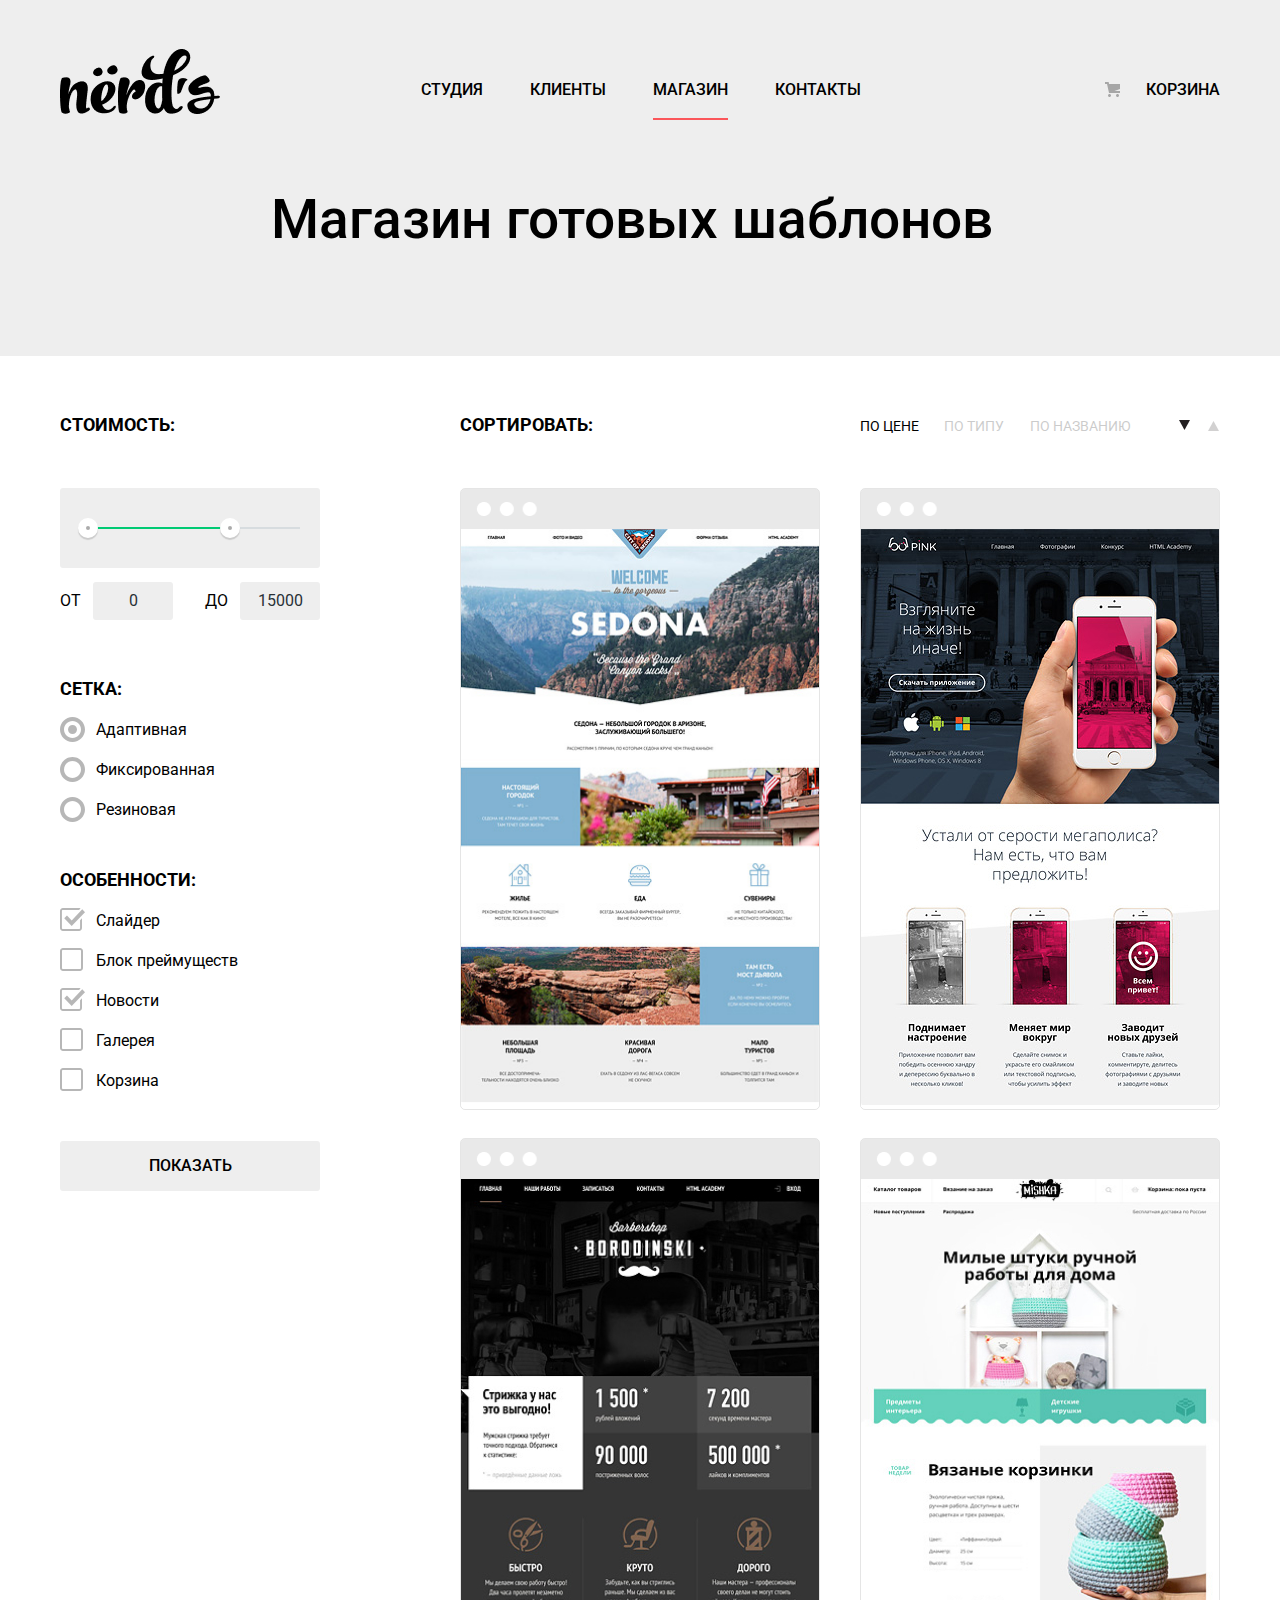
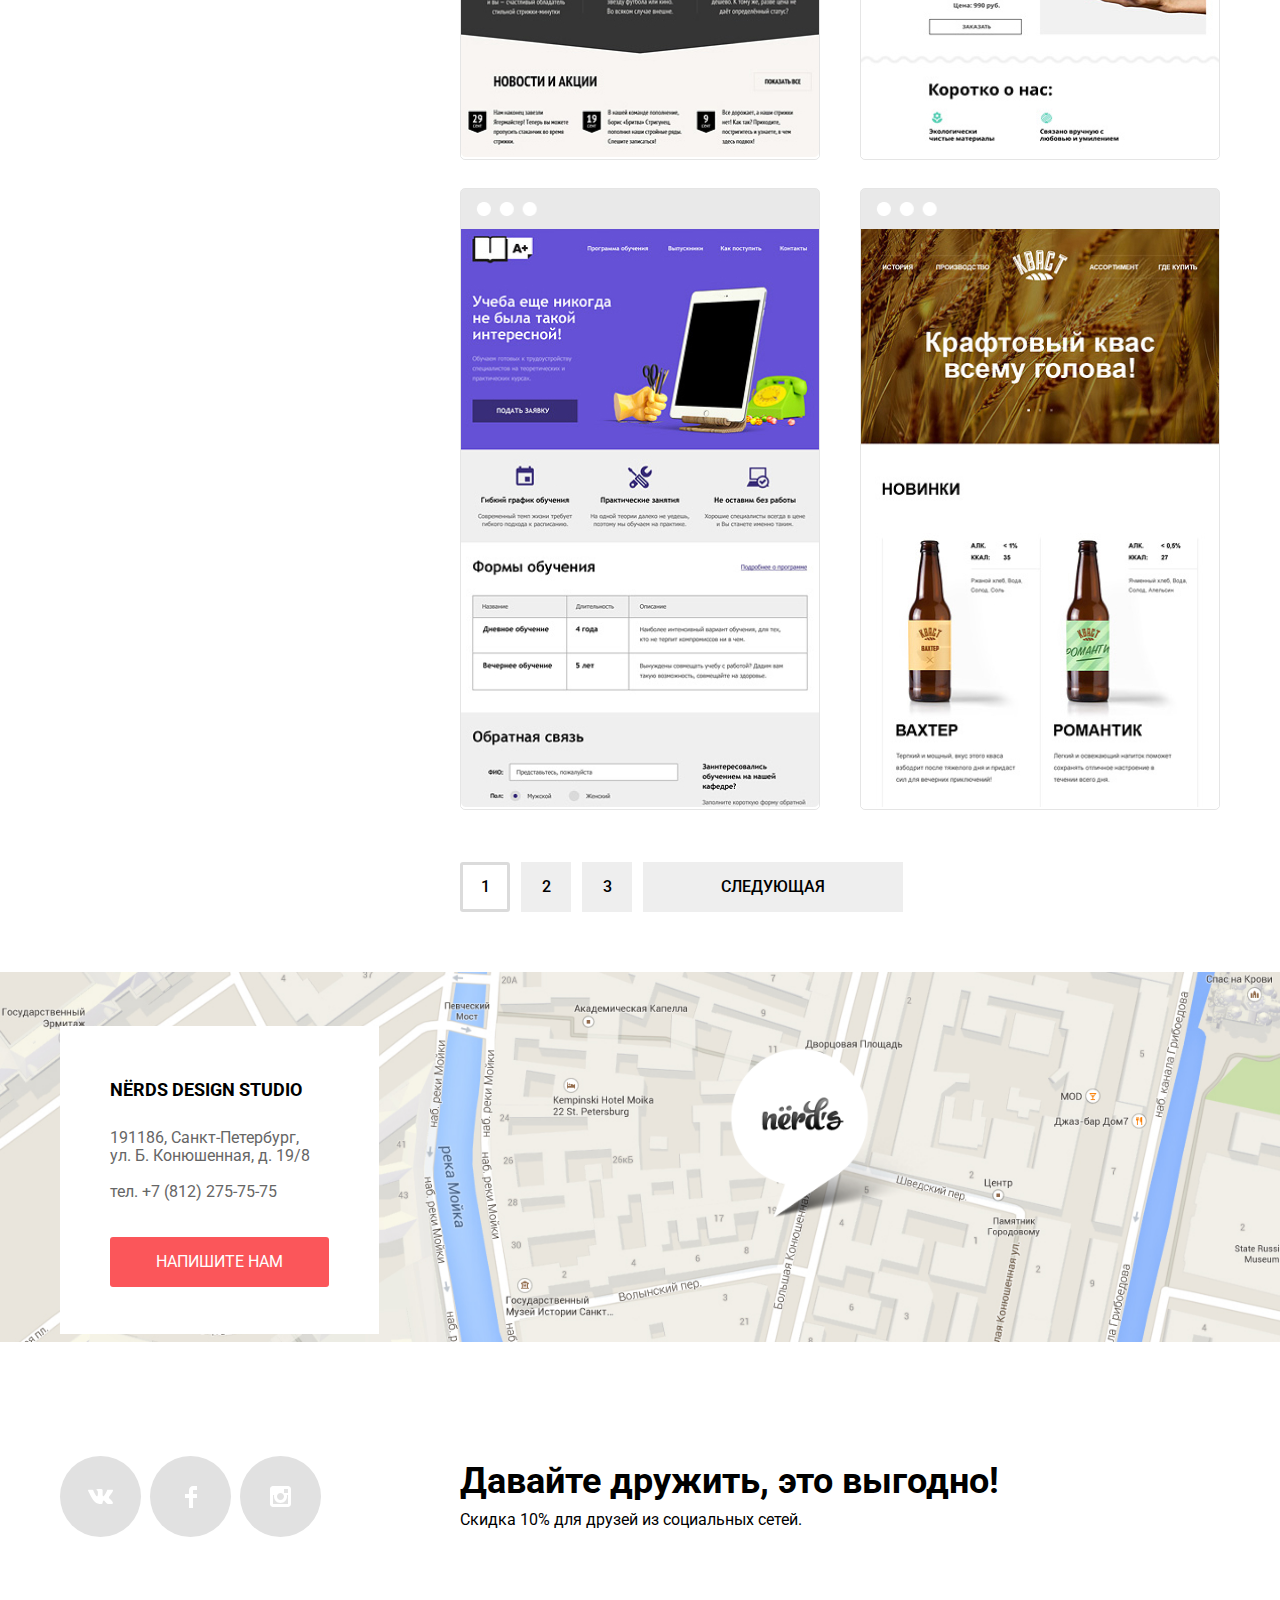
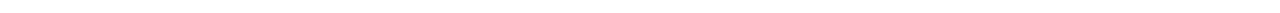
==== catalog.html @ e71abbff "Исправил замечания" ====
<!DOCTYPE html>
<html class="page" lang="ru">
	<head>
		<meta charset="utf-8">
	 	<title> Магазин </title>
	 	<link href="css/normalize.css" rel="stylesheet" >
	 	<link href="https://fonts.googleapis.com/css2?family=Roboto:wght@400;500;700&display=swap" rel="stylesheet">
	 	<link rel="stylesheet" href="css/style.css">
	</head>
  	<body class="page-body">
		<header class="header">
			<nav class="navigation">
		  		<div class="container">
			 		<a href="index.html" class="navigation-logo">
						<img src="img/nerds-logo.png" wight="159" height="65" alt="Логотип Нёрдс">
		  			</a>
		  			<ul class="site-navigation">
			 			<li><a href="">Студия</a></li>
			 			<li><a href="">Клиенты</a></li>
			 			<li class="navigation-active"><a href="catalog.html">Магазин</a></li>
			 			<li><a href="">Контакты</a></li>
		  			</ul>
		  			<div class="navigation-cart">
			 			<a href="" class="cart">Корзина </a>
		  			</div>
				</div>
			</nav>
	 	</header>
		<main>
			<div class="catalog-background">
				<h1 class="catalog">Магазин готовых шаблонов</h1>
	 		</div>
		  	<div class="container">
				<div class="catalog-container">
					<section class="all-filter-container">
						<form class="filter" action="https://echo.htmlacademy.ru/" method="post">
							<h2 class="visually-hidden">Фильтры </h2>
							<fieldset class="filter-item">
        						<legend>Стоимость:</legend>
        						<div class="range-filter">
         						<div class="range-controls">
            						<div class="scale">
              							<div class="bar"></div>
            						</div>
            						<div class="toggle toggle-min" tabindex="0"></div>
            						<div class="toggle toggle-max" tabindex="0"></div>
          						</div>
         						<div class="price-controls">
            						<label class="min-price">
              							от <input type="number" name="min-price" value="0" step="100">
            						</label>
            						<label class="max-price">
              							до <input type="number" name="max-price" value="15000" step="100">
            						</label>
          						</div>
        						</div>
    						</fieldset>
							<fieldset>
								<legend>Сетка:</legend>
									<ul class="grid-list">
										<li class="grid-list-name filter-option">
											<input class="visually-hidden radio-input" type="radio" name="grid" value="adaptive" id="filter-adaptive" checked>
											<label for="filter-adaptive">Адаптивная</label>
										</li>
										<li class="grid-list-name filter-option">
											<input class="visually-hidden radio-input" type="radio" name="grid" value="fixed" id="filter-fixed">
											<label for="filter-fixed"> Фиксированная</label>
										</li>
										<li class="grid-list-name filter-option">
											<input class="visually-hidden radio-input" type="radio" name="grid" value="rubber" id="filter-rubber">
											<label for="filter-rubber">Резиновая</label>
										</li>
									</ul>
							</fieldset>
							<fieldset>
								<legend>Особенности:</legend>
								<ul class="checkbox-list">
									<li class="checkbox-name filter-option">
										<input class="visually-hidden checkbox-input" type="checkbox" name="slider" id="filter-slider" checked>
										<label for="filter-slider">Слайдер</label>
									</li>
									<li class="checkbox-name filter-option">
										<input class="visually-hidden checkbox-input" type="checkbox" name="advantage" id="filter-advantage">
										<label for="filter-advantage">Блок преймуществ</label>
									</li>
									<li class="checkbox-name filter-option">
										<input class="visually-hidden checkbox-input" type="checkbox" name="news" id="filter-news" checked="">
										<label for="filter-news">Новости</label>
									</li>
									<li class="checkbox-name filter-option">
										<input class="visually-hidden checkbox-input" type="checkbox" name="gallery" id="filer-gallery">
										<label for="filer-gallery">Галерея</label>
									</li>
									<li class="checkbox-name filter-option">
										<input class="visually-hidden checkbox-input" type="checkbox" name="basket" id="filter-basket">
										<label for="filter-basket">Корзина</label>
									</li>
								</ul>
							</fieldset>
			  				<input class="show-filter" type="submit" value="Показать">
		  				</form>
					</section>
					<div class="sorting">
						<h3> СОРТИРОВАТЬ:</h3>
						<ul class="sorting-list">
							<li>
								<a class="sorting-name sorting-name-active" href="">ПО ЦЕНЕ</a>
							</li>
							<li>
								<a class="sorting-name" href="">ПО ТИПУ</a>
							</li>
							<li>
								<a class="sorting-name" href="">ПО НАЗВАНИЮ</a>
							</li>
							<li>
								<a class="sorting-name sorting-name-active" href="">
									<img  src="img/icon-down.svg" width="11" height="10" alt="сортировка по убыванию">
							  	</a>
							</li>
							<li>
								<a class="sorting-name" href="">
							  		<img src="img/icon-up.svg" width="11" height="10" alt="сортировка по возрастанию">
							  	</a>
							</li>
						</ul>
					</div>
					<section class="products-container">
						<h2 class="visually-hidden"> Товары </h2>
						<ul class="catalog-list">
							<li class="catalog-list-name">
				  				<img src="img/browser-active.png" width="360" height="40" alt="рамка товара">
								<img class="product-img" src="img/sedona.jpg" width="360" height="580" alt=" ">
								<div class="product-info">
									<a href="" aria-label="Sedona">
										<h3 class="product-title">Sedona</h3>
									</a>
									<p class="product-text">Информационный сайт
									для туристов</p>
									<a href="" class="product-price">9 900 <span>&#8381;</span></a>
								</div>
							</li>
							<li class="catalog-list-name">
				  				<img src="img/browser-active.png" width="360" height="40" alt="рамка товара">
								<img class="product-img" src="img/Pink.jpg" width="360" height="580" alt=" ">
								<div class="product-info">
									<a href="" aria-label="Pink">
										<h3 class="product-title">Pink App</h3>
									</a>
									<p class="product-text">Продуктовый лендинг
								 	приложения для IOS и Android</p>
									<a href="" class="product-price">9 900 <span>&#8381;</span></a>
								</div>
							</li>
							<li class="catalog-list-name">
				  				<img src="img/browser-active.png" width="360" height="40" alt="рамка товара">
								<img class="product-img" src="img/borodinski.jpg" width="360" height="580" alt=" ">
								<div class="product-info">
									<a href="" aria-label="Barbershop">
										<h3 class="product-title">Barbershop</h3>
									</a>
									<p class="product-text">Сайт салона красоты.
									Для мужчин, да.</p>
									<a href="" class="product-price">9 900 <span>&#8381;</span></a>
								</div>
							</li>
							<li class="catalog-list-name">
				  				<img src="img/browser-active.png" width="360" height="40" alt="рамка товара">
								<img class="product-img" src="img/mishka.jpg" width="360" height="580" alt=" ">
								<div class="product-info">
									<a href="" aria-label="Mishka">
										<h3 class="product-title">Mishka</h3>
									</a>
									<p class="product-text">Интернет-магазин
									вязаных игрушек</p>
									<a href="" class="product-price">9 900 <span>&#8381;</span></a>
								</div>
							</li>
							<li class="catalog-list-name">
				  				<img src="img/browser-active.png" width="360" height="40" alt="рамка товара">
								<img class="product-img" src="img/a+.jpg" width="360" height="580" alt=" ">
								<div class="product-info">
									<a href="" aria-label="A PLUS">
										<h3 class="product-title">A PLUS</h3>
									</a>
									<p class="product-text">Лендинг курсов повышения
									квалицикации</p>
									<a href="" class="product-price">9 900 <span>&#8381;</span></a>
								</div>
							</li>
							<li class="catalog-list-name">
								<img src="img/browser-active.png" width="360" height="40" alt="рамка товара">
								<img class="product-img" src="img/cvast.jpg" width="360" height="580" alt=" ">
								<div class="product-info">
									<a href="" aria-label="Кваст">
										<h3 class="product-title">Кваст</h3>
									</a>
									<p class="product-text">Промо сайт производителя
									крафтового кваса</p>
									<a href="" class="product-price">9 900 <span>&#8381;</span></a>
								</div>
							</li>
						</ul>
					</section>
					<div class="pages-catalog">
						<ul class="pages-catalog-list">
							<li>
								<a class="page-catalog-number">
									<div class="page-catalog page-catalog-active">1</div>
								</a>
							</li>
							<li>
								<a class="page-catalog-number" href="">
									<div class="page-catalog">2</div>
								</a>
							</li>
							<li>
								<a class="page-catalog-number" href="">
									<div class="page-catalog">3</div>
								</a>
							</li>
							<li>
								<a class="page-catalog-number" href="">
									<div class="page-catalog page-catalog-next">СЛЕДУЮЩАЯ</div>
								</a>
							</li>
						</ul>
					</div>
				</div>
	 		</div>
		</main>
		<footer>
			<div class="container">
				<section class="contacts">
					<p class="contacts-text">
						<span class="contacts-title">NЁRDS DESIGN STUDIO</span>

						191186, Санкт-Петербург,
						ул. Б. Конюшенная, д. 19/8

						<a class="contacts-tel" href="tel:+7(812)275-75-75"> тел. +7 (812) 275-75-75 </a>
					</p>
					<a href="" class="feedback-button">Напишите нам </a>
				</section>
			</div>
			<div class="container-map">
				<img src="img/maps.jpg" width="1440" height="416" alt="maps">
			</div>
		  	<section class="container footer-social">
				<div class="footer-social-icon">
					<ul class="social-list">
						<li class="social-name">
							<a class="social-icon" href="" aria-label="Страница вконтакте">
								<img src="img/vk-icon.svg" width="26" height="15" alt="Вконтакте">
							</a>
						</li>
						<li class="social-name">
							<a class="social-icon" href="" aria-label="Страница на Facebook">
								<img src="img/fb-icon.svg" width="12" height="22" alt="Фейсбук">
							</a>
						</li>
						<li class="social-name">
							<a class="social-icon" href="" aria-label="Страница в Инстаграм">
								<img src="img/insta-icon.svg" width="21" height="21" alt="Инстаграм">
							</a>
						</li>
					</ul>
				</div>
				<div class="footer-friends">
					<h2 class="friends"> Давайте дружить, это выгодно!</h2>
					<p class="sale"> Скидка 10% для друзей из социальных сетей.</p>
				</div>
			</section>
			<div class="feedback-popap">
				<p class="feedback-title">Напишите нам</p>
				<form class="feedback-form" action="https://echo.htmlacademy.ru/" method="post">
			  		<p class="feedback-item">
			  			<label for="your-name">Ваше имя:</label>
			  			<input type="text" name="name" placeholder="Имя Фамилия" id="your-name">
			  		</p>
			  		<p class="feedback-item">
			  			<label for="your-email"> Ваш email:</label>
			  			<input type="email" name="email" placeholder="email@example.com" id="your-email">
			  		</p>
			  		<p class="feedback-item feedback-item-text">
			  			<label for="your-mail">Текст письма:</label>
			  			<input type="text" name="mail" placeholder="В свободной форме" id="your-mail">
			  		</p>
					<input class="send-feedback" type="submit" value="Отправить">
			 	</form>
			 	<button class="close-feedback" type="button"></button>
			</div>
		</footer>
  	</body>
</html>
---- css/style.css ----
:root {
	--basic-white: #FFFFFF;
	--basic-opacity-white:rgba(255, 255, 255, 0.3);
	--basic-black: #000000;
	--basic-opacity-black:rgba(0, 0, 0, 0.3);
	--basic-filter:#283136;
	--basic-filter-toggle-dot:#ABABAB;
	--basic-filter-toggle-shadow: rgba(0, 0, 0, 0.15);
	--basic-filter-scale:#D7DCDF;
	--basic-filter-bar:#00CA74;
	--basic-shadow-catalog: rgba(0, 1, 1, 0.25);
	--basic-border-catalog: rgba(0, 0, 0, 0.1) ;
	--basic-active-pages:rgba(0, 0, 0, 0.0001);
	--basic-active-pages-border:#DBDBDB;
	--basic-red: #FB565A;
	--basic-dark-red:#E74246;
	--basic-extra-dark-red:#D7373B;
	--basic-green: #00CA74;
	--basic-dark-green:#00BC6C;
	--basic-extra-dark-green:#00AA62;
	--basic-yellow:#EFC849;
	--basic-dark-yellow:#EAB534;
	--basic-extra-dark-yellow:#E5A722;
	--basic-grey: #EEEEEE;
	--basic-dark-grey: #DFDFDF;
	--basic-extra-dark-grey:#D5D5D5;
	--basic-grey-social: #E1E1E1;
	--basic-shadow:rgba(0, 1, 1, 0.1);
	--basic-contacts-text: #666666;
	--basic-shadow-feedback: rgba(0, 0, 0, 0.4);
	--basic-feedback-text:#444444;
	--basic-feedback-text-opacity:rgba(68, 68, 68, 0.5);
	--basic-feedback-input-border:#D7DCDE;
	--basic-feedback-input-border-hover:#B4B9BB;
	--basic-slide-button-active: #c1c1c1;
}

body {
	margin: 0;
	padding: 0;
	font-family: 'Roboto', Arial, sans-serif;
	font-size: 16px;
	line-height: 24px;
}

a {
	text-decoration: none;
}

img{
	max-width: 100%;
	height: auto;
}

.visually-hidden {
	position: absolute;
	width: 1px;
	height: 1px;
	margin: -1px;
	border: 0;
	padding: 0;
	clip: rect(0 0 0 0);
	overflow: hidden;
}

.page {
	height: 100%;
}

.page-body {
	display: grid;
	grid-template-rows: min-content 1fr min-content;
	align-content: start;
}

.container{
	width: 1160px;
	padding:0 20px;
	margin: 0 auto;
}

/*Навигация сайта*/

.navigation {
	font-weight: 500;
	text-transform: uppercase;
	background-color: var(--basic-grey);
	padding-top:49px;
	margin: 0 auto;
}

.navigation-active{
	position: relative;
}

.navigation-active a{
	border-bottom: 2px solid var(--basic-red);
	padding-bottom:19px;
}

.navigation .container{
	display: flex;
	align-items: center;
	justify-content: space-between;
}

.site-navigation {
	width: 440px;
	flex-wrap: wrap;
	align-items: center;
	display: flex;
	justify-content: space-between;
	list-style: none;
	padding: 0;
	margin: 0;
	padding-top: 17px;
	padding-left:2px;
}

.navigation-cart{
	min-width: 160px;
	text-align: right;
	padding-top: 17px;
	position: relative;

}

.navigation-logo{
	padding:0;
	margin: 0;
	margin-top: -1px;
	height: 66px;
}

.cart::before{
	content: "";
	background-image:  url("../img/cart-icon.svg");
	background-repeat: no-repeat;
	background-position: 0 0;
	position: absolute;
	top: 21px;
	left: 45px;
	width: 15px;
	height: 15px;
}

.site-navigation a, .cart {
	color: var(--basic-black);
}

.site-navigation a:focus,
.cart:focus,
.site-navigation a:hover,
.cart:hover {
	color: var(--basic-red);
}

.site-navigation a:active,
.cart:active {
	color: var(--basic-opacity-black);
	mix-blend-mode: normal;
}

/*Слайды*/

.background-slide{
	background-color: var(--basic-grey);
	padding: 0px;
	margin:0 auto;
}

.slide{
	display: grid;
	grid-template-columns: 760px 431px;
	padding:0;
	margin:0;
}

.slide-description{
	display: flex;
	flex-direction: column;
	justify-content: space-between;
}

.slide-title{
	font-weight: 500;
	font-size:55px;
	line-height: 56px;
	padding:0;
	margin: 0;
	margin-top: 77px;
	margin-bottom: 25px;
	white-space: pre-line;
}

.slide-2 .slide-title{
	margin-bottom:35px;
}

.slide-3 .slide-title{
	margin-bottom: 36px;
}

.slide-text{
	white-space: pre-line;
	margin: 0;
	padding:0;
	line-height: 26px;
	margin-bottom: 35px;
}

.slide-2 .slide-text{
	margin-bottom:25px;
}

.slide-3 .slide-text{
	margin-bottom:24px;
}

.slide-image{
	width: 760px;
	height: 431px;
	margin-left: -363px;
}

.slide-buttons{
	display: flex;
	justify-content: space-between;
	width: max-content;
	width:88px;
	height: 18px;
	margin:0 auto;
	margin-top: -114px;
}

.slide-button{
	height: 18px;
	width: 18px;
	margin: 0;
	border: none;
	background-color: var(--basic-white);
	border-radius: 50%;
	cursor: pointer;
	position: relative;
}

.slide-button-active::after{
	content: "";
	width: 8px;
	height: 8px;
	border-radius: 50%;
	border:2px solid var(--basic-slide-button-active);
	box-sizing: border-box;
	position: absolute;
	top:5px;
	left:5px;
}

.more-info{
	display: block;
	width: 240px;
	height: 50px;
	line-height: 50px;
	text-align: center;
	border-radius: 3px;
	color: var(--basic-white);
	background-color: var(--basic-red);
}

.slide-2 .more-info{
	margin-bottom:79px;
}

.more-info:hover,
.more-info:focus {
	background-color: var(--basic-dark-red);
}

.more-info:active{
	background-color: var(--basic-extra-dark-red);
	box-shadow: inset 0px 3px 0px var(--basic-shadow);
	color: var(--basic-opacity-white);
}

/*Товары*/

.all-products {
	list-style: none;
	margin: 0;
	margin-top: 176px;
	padding: 0;
	display: grid;
	grid-template-columns: 300px 300px 300px;
	grid-column-gap: 100px;
}

.product-name{
	margin: 0;
	margin-top:18px;
	font-size: 24px;
	line-height: 30px;
	text-transform: uppercase;
}

.product-section{
	width:300px;
	margin:0;
	padding:0;
}

.product-description{
	max-width: 260px;
	line-height: 24px;
}

/* Кнопки заказа товара*/

.button-order {
	display: block;
	border: none;
	outline: none;
	border-radius: 3px;
	width: 160px;
	height: 50px;
	text-transform: uppercase;
	text-align: center;
	line-height: 50px;
	color: var(--basic-white);
	margin-top: 32px;
}

.order-cites{
	background-color: var(--basic-red);
}

.order-apps{
	background-color: var(--basic-green);
}

.order-presentation{
	background-color: var(--basic-yellow);
}

.order-cites:focus,
.order-cites:hover {
	background-color: var(--basic-dark-red);
}

.order-cites:active {
	background-color: var(--basic-extra-dark-red);
	box-shadow: inset 0px 3px 0px var(--basic-shadow);
	color: var(--basic-opacity-white);
}

.order-apps:hover,
.order-apps:focus {
	background-color: var(--basic-extra-dark-green);
}

.order-apps:active {
	background-color: var(--basic-extra-dark-green);
	box-shadow: inset 0px 3px 0px var(--basic-shadow);
	color: var(--basic-opacity-white);
}

.order-presentation:hover,
.order-presentation:focus {
	background-color: var(--basic-dark-yellow);
}

.order-presentation:active {
	background-color: var(--basic-extra-dark-yellow);
	box-shadow: inset 0px 3px 0px var(--basic-shadow);
	color: var(--basic-opacity-white);
}

/*Доп информация по сайту*/

.additional-info{
	display: grid;
	grid-template-columns: 700px 360px;
	grid-template-rows: 525px 184px;
	grid-column-gap:  100px;
	border-top: 2px solid var(--basic-grey);
	margin-top:80px;
	margin-bottom:80px;
}

/*О нас*/

.about-us{
	display: flex;
	flex-direction: column;
}

.about-us-title,
.about-us-text,
.development-order{
	margin: 0;
	padding:0;
}

.about-us-title{
	font-size: 45px;
	line-height: 46px;
	font-weight: 500;
	margin-top: 73px;
	margin-bottom: 32px;
}

.about-us-text{
	margin-bottom: 40px;
	max-width: 660px;
}

.development-order{
	text-transform: uppercase;
	font-weight: bold;
	margin-bottom: 24px;
}

.development-order-list{
	margin:0;
	line-height: 24px;
	padding: 0;
	padding-left: 36px;
	list-style: none;
	position: relative;
}

.development-order-name{
	margin: 0px 0px 24px 0px;
	padding:0;
}

.development-order-name:last-child{
	margin-bottom: 0;
}

.development-order-name::before{
	content: "";
	background-color: var(--basic-red);
	width: 25px;
	height: 2px;
	position: absolute;
	margin-top: 10px;
	margin-left: -36px;
}

/*Статистика*/

.stats{
	width: 360px;
}

.stats-title{
	font-weight: bold;
	text-transform: uppercase;
	text-align: center;
	margin:0;
	padding: 0;
	margin-top: -6px;
	padding-left: 4px;
	margin-bottom: 29px;
}

.stats-list{
	margin: 0;
	padding: 0;
	display: flex;
	list-style: none;
	font-weight: bold;
	font-size: 45px;
	line-height: 64px;
}

.stats-list li{
	margin: 0;
	padding:0;
}

.stats-list li:first-child{
	margin-right:24px;
}

.stats-list li:nth-child(2){
	margin-right:21px;
}

.stats-logo{
	margin-top: 39px;
	margin-bottom: 37px;
}

.percent{
	font-size: 26px;
	top: -15px;
}


.stats-name{
	font-size: 16px;
	line-height: 20px;
	font-weight: normal;
	margin-top: 10px;
}

/*Спонсоры*/

.sponsors{
	grid-column:1/3;
	border-top: 2px solid var(--basic-grey);
	border-bottom: 2px solid var(--basic-grey);
	box-sizing: border-box;
}

.sponsors-list{
	margin: 0;
	padding:0;
	list-style: none;
	display: flex;
	min-height:180px;
	align-items: center;
	position: relative;
}

.sponsors-name:first-child{
	padding-top: 22px;
	padding-left: 32px;
}

.sponsors-name:nth-child(2){
	padding-top: 11px;
	padding-left: 96px;
}

.sponsors-name:nth-child(3){
	padding-top: 12px;
	padding-left: 104px;
}

.sponsors-name:nth-child(4){
	padding-top: 17px;
	padding-left: 120px;
}

.sponsors-name::after{
	content: "";
	width: 2px;
	height: 52px;
	background-color: var(--basic-grey);
	position: absolute;
	top: 65px;
	left: 279px;
}

.sponsors-name:nth-child(2)::after{
	left: 579px;
}

.sponsors-name:nth-child(3)::after{
	left: 879px;
}

.sponsors a {
	opacity: 0.2;
}

.sponsors a:hover,
.sponsors a:focus{
	opacity: 1;
}

.sponsors a:active{
	opacity: 0.1;
}

/*Соц. сети */
.social-list {
	list-style: none;
	padding: 0;
	margin: 0;
}

.social-name {
	display: flex;
	justify-content: center;
	align-items: center;
	width: 81px;
	height: 81px;
	background-color: var(--basic-grey-social);
	border-radius: 50%;
}

.social-icon{
	display: flex;
	justify-content: center;
	align-items: center;
}

.social-icon img{
	padding: 30px;
}

.social-name:focus,
.social-name:hover {
	background-color: var(--basic-dark-red);
}

.social-name:active{
	background-color: var(--basic-extra-dark-red);
	box-shadow: inset 0px 3px 0px var(--basic-shadow);
}

.social-icon:active{
	opacity: 0.3;
}

/*Наши контакты*/

footer .container{
	position: relative;
}

.contacts{
	display: flex;
	flex-direction: column;
	justify-content: space-between;
	width: 319px;
	height: 308px;
	background-color:var(--basic-white);
	box-sizing: border-box;
	white-space: pre-line;
	position: absolute;
	top: 54px;
	padding-left: 50px;
	z-index: 1;
}

.contacts-text{
	margin: 0;
	margin-top: 31px;
	line-height: 18px;
	color: var(--basic-contacts-text);
}

.contacts-tel{
	color: var(--basic-contacts-text);
}

.contacts-title{
	color: var(--basic-black);
	padding: 0;
	font-weight: bold;
	font-size: 18px;
	line-height: 30px;
	display: inline-block;
	margin-bottom: 6px;
	vertical-align: middle;
}

.feedback-button{
	display: block;
	width: 219px;
	height: 50px;
	border-radius: 3px;
	background-color: var(--basic-red);
	line-height: 50px;
	text-align: center;
	color: var(--basic-white);
	text-transform: uppercase;
	margin-bottom: 47px;
}

.feedback-button:focus,
.feedback-button:hover{
	background-color: var(--basic-dark-red);
}

.feedback-button:active{
	background-color: var(--basic-extra-dark-red);
	box-shadow: inset 0px 3px 0px var(--basic-shadow);
	color: var(--basic-opacity-white);
}

/*Футер*/

.friends {
	font-size: 36px;
	line-height: 36px;
	font-weight: bold;
	margin: 0;
	padding:0;
	margin-bottom:10px;
}

.sale{
	font-size: 16px;
	line-height: 22px;
	margin:0;
}

.footer-social{
	display: grid;
	grid-template-columns: 260px 1fr;
	gap: 140px;
	align-items: center;
	margin-top: 68px;
	margin-bottom: 76px;
}

.footer-friends{
	line-height: 36px;
}

.social-list{
	display: grid;
	grid-template-columns: 1fr 1fr 1fr;
	grid-gap: 9px;
}

.container-map{
	position: relative;
	height: 416px;
}

.container-map img:first-child{
	width: 100%;
	max-height: 100%;
	object-fit: cover;
}

/*Попап*/

.feedback-popap{
	margin: 0 auto;
	width: 960px;
	height: 590px;
	box-shadow: 0px 20px 40px var(--basic-shadow-feedback);
	background-color: var(--basic-white);
	overflow: hidden;
	position: fixed;
	bottom: 115px;
	left: 0;
	right: 0;
	z-index: 2;
	display: none;
}

.feedback{
	border: none;
	margin:0;
	padding: 0;
}

.feedback-form{
	display: flex;
	flex-wrap: wrap;
	justify-content: space-between;
	margin:0 100px;
}

.feedback-form input{
	width: 360px;
	height: 50px;
	margin:0;
	padding:0;
	padding-left: 16px;
	box-sizing: border-box;
}

.feedback-item-text input{
	width: 760px;
	height: 118px;
	padding-bottom: 70px;
}

.feedback-form label{
	font-size: 16px;
	line-height: 18px;
	font-weight: bold;
	margin-bottom: 9px;
}

.feedback-title{
	margin:0;
	margin-top: 63px;
	margin-left: 100px;
	margin-bottom: 37px;
	padding:0;
	font-size: 45px;
	font-weight: bold;
	line-height: 53px;
}

.feedback-item{
	margin:0;
	padding:0;
	display: flex;
	flex-direction: column;
	width:360px;
}

.feedback-item input{
	border: 2px solid var(--basic-feedback-input-border);
	box-sizing: border-box;
	border-radius: 3px;
	color: var(--basic-feedback-text-opacity);
}

.feedback-item input:invalid{
	border: 2px solid var(--basic-dark-red);
	color: var(--basic-dark-red)
}

.feedback-item input:focus{
	border: 2px solid var(--basic-black);
	color: var(--basic-feedback-text);
}

.feedback-item input:hover{
	border: 2px solid var(--basic-feedback-input-border-hover);
}

.feedback-item-text{
	margin:0;
	margin-top: 34px;
	margin-bottom:47px;
	width: 760px;
}

input.send-feedback{
	display: block;
	padding:0;
	width:259px;
	height: 50px;
	color: var(--basic-white);
	background-color: var(--basic-red);
	border: none;
	border-radius: 3px;
}

.send-feedback:focus,
.send-feedback:hover {
	background-color: var(--basic-dark-red);
}

.send-feedback:active {
	background-color: var(--basic-extra-dark-red);
	box-shadow: inset 0px 3px 0px var(--basic-shadow);
	color: var(--basic-opacity-white);
	outline: none;
}

.close-feedback{
	position: absolute;
	width:21px;
	height: 21px;
	top: 78px;
	left: 849px;
	background-color: : var(--basic-white);
	background-image: url("../img/close-cross.svg");
	background-repeat: no-repeat;
	background-position: 0 0;
	border: none;
	margin:0;
	padding:0;
	opacity: 0.3;
	cursor: pointer;
	outline: none;
}

.close-feedback:focus,
.close-feedback:hover{
	opacity: 1;
}

.close-feedback:active{
	opacity: 0.1
}

/* 2 страница*/

.catalog {
	font-size: 55px;
	line-height:55px;
	font-weight: 500;
	text-align: center;
	background-color: var(--basic-grey);
	margin: 0 auto;
	padding-bottom: 109px;
	padding-top: 78px;
	padding-right: 17px;
	margin-bottom:55px;
}

.catalog-background{
	margin: 0 auto;
	background-color: var(--basic-grey);
}

.catalog-container{
	display: grid;
	grid-template-columns: 260px auto;
	grid-column-gap:140px;
}

.catalog-list{
	padding:0;
	margin: 0;
	list-style: none;
	display: grid;
	grid-template-columns: 360px 360px;
	grid-column-gap: 40px;
	grid-row-gap: 28px;
}

.catalog-list-name{
	margin: 0;
	padding:0;
	display: grid;
	grid-template-rows: 40px 349px 231px;
	box-shadow: 0px 6px 15px var(--basic-shadow-catalog);
	border-radius: 5px;
	border: 1px solid var(--basic-border-catalog);
	box-sizing: border-box;
}

.product-img{
	object-fit: contain;
}

.all-filter-container{
	grid-column: 1/2;
	grid-row: 1/3;
}

.product-info {
	background-color:var(--basic-grey);
	display: flex;
	flex-direction: column;
	justify-content: space-between;
	width: auto;
	align-items: center;
	text-align: center;
}

.product-text{
	margin:0;
	padding:0;
	line-height: 19px;
	margin-top: -21px;
	margin-left: -3px;
	white-space: pre-line;
	color: var(--basic-contacts-text);
}

.catalog-list-name .product-info{
	display: none;
}

.catalog-list-name{
	box-shadow: none;
}

.catalog-list-name:hover  .product-info{
	display: flex;
}

.catalog-list-name:hover{
	box-shadow: 0px 6px 15px var(--basic-shadow-catalog);
}

.catalog-list-name:hover img:first-child{
	opacity: 1;
}

.product-title{
	margin:0;
	padding:0;
	padding-left: 2px;
	color: var(--basic-black);
	text-transform: uppercase;
	font-weight: bold;
	line-height: 30px;
	font-size: 18px;
	margin-top: 26px;
}

.product-title:hover,
.product-title:focus{
	color: var(--basic-red);
}

.product-title:active{
	color: var(--basic-opacity-black);
}

.catalog-list-name img:first-child{
	opacity: 0.12;
}

.catalog-list-name{
	order: 0;
}

.products-container{
	grid-column: 2/3;
}

.product-price{
	width:200px;
	height: 50px;
	background-color: var(--basic-red);
	border-radius: 3px;
	color: var(--basic-white);
	line-height: 50px;
	font-weight: 500;
	position: relative;
	margin:0;
	margin-bottom: 45px;
	display: inline-block;
	vertical-align: middle;
}

.product-price:hover,
.product-price:focus {
	background-color: var(--basic-dark-red);
}

.product-price:active{
	background-color: var(--basic-extra-dark-red);
	box-shadow: inset 0px 3px 0px var(--basic-shadow);
	color: var(--basic-white);
}

/*Сортировка*/

.cost{
	text-transform: uppercase;
	font-size: 	18px;
	line-height: 30px;
	font-weight: bold;
	margin:0;
}

.sorting{
	display: flex;
	justify-content: space-between;
}

.sorting h3{
	margin:0;
	font-size: 18px;
	margin-top: 2px;
	margin-bottom:51px;
}

.sorting-list{
	width:360px;
	display:flex;
	flex-wrap: wrap;
	list-style:none;
	margin: 0;
}

.sorting-list a {
	color: var(--basic-black);
	opacity: 0.2;
}

.sorting-list li:nth-child(2) {
	margin-left: 25px;
}

.sorting-list li:nth-child(3){
	margin-left: 26px;
}

.sorting-list li:nth-child(4){
	margin-left: 48px;
	margin-top: -1px;
}

.sorting-list li:nth-child(5){
	margin-left: 18px;
}

.sorting-type-active{
	opacity: 1;
}

.sorting-name{
	font-size: 14px;
	display: inline-block;
	margin-top: 3px;
	vertical-align: middle;
}

.sorting-name:hover,
.sorting-name:focus{
	opacity: 0.6;
}

.sorting-name:active{
	opacity: 1;
}

a.sorting-name-active{
	opacity: 1;
}

/*Фильтры*/

.filter legend {
	font-size: 18px;
	font-weight: bold;
	line-height: 30px;
	text-transform: uppercase;
}

.filter ul {
	padding: 0;
	list-style:none;
	line-height: 19px;
}

.filter fieldset {
	padding: 0;
	margin:0;
	border: none;
}

.filter fieldset:first-of-type{
	margin-bottom:54px;
	margin-top: 2px;
}

.grid-list-name{
	margin-bottom: 21px;
	padding-left: 36px;
}

.grid-list-name:last-child{
	margin-bottom: 46px;
}

.checkbox-name{
	margin-bottom: 21px;
	padding-left: 36px;
}

.checkbox-name:last-child{
	margin-bottom: 51px;
}

.filter-option label {
	position: relative;
	display: block;
	cursor: pointer;
	user-select: none;
}

.radio-input + label::before {
	content: "";
	position: absolute;
	top: -3px;
	left: -36px;
	width: 25px;
	height: 25px;
	background-image: url(../img/radio-off.svg);
	background-repeat: no-repeat;
	background-position: 0 0;
}

.radio-input:checked + label::before {
	content: "";
	position: absolute;
	top: -3px;
	left: -36px;
	width: 25px;
	height: 25px;
	background-image: url(../img/radio-on.svg);
	background-repeat: no-repeat;
	background-position: 0 0;
}

.checkbox-input + label::before {
	content: "";
	position: absolute;
	top: -3px;
	left: -36px;
	width: 25px;
	height: 25px;
	background-image: url(../img/checkbox-off.svg);
	background-repeat: no-repeat;
	background-position: 0 0;
}

.checkbox-input:checked + label::before {
	content: "";
	position: absolute;
	top: -3px;
	left: -36px;
	width: 25px;
	height: 25px;
	background-image: url(../img/checkbox-on.svg);
	background-repeat: no-repeat;
	background-position: 0 0;
}

.checkbox-input + label::before{
	opacity: 0.4;
}

.radio-input + label::before{
	opacity: 0.4;
}

.checkbox-input + label:hover::before{
	opacity: 1;
}

.checkbox-input:focus + label::before{
	opacity: 1;
}

.radio-input + label:hover::before{
	opacity: 1;
}

.radio-input:focus + label:before{
	opacity: 1;
}

.radio-input:disabled + label,
.checkbox-input:disabled + label{
	color: var(--basic-opacity-black);
}

.radio-input:disabled + label::before,
.checkbox-input:disabled + label::before{
	opacity: 0.1;
}

.show-filter{
	width: 260px;
	height: 50px;
	background-color: var(--basic-grey);
	border-radius: 3px;
	border: none;
	font-size: 16px;
	font-weight: 500;
	text-transform: uppercase;
	outline: none;
}

.show-filter:hover,
.show-filter:focus {
	background-color: var(--basic-dark-grey);
}
.show-filter:active {
	background-color: var(--basic-extra-dark-grey);
	box-shadow: inset 0px 3px 0px var(--basic-shadow);
	color: var(--basic-opacity-black);
}

/*Ползунок*/

.filter-item {
	margin: 0;
	padding: 0;
	border: none;
}
.range-filter {
	width: 260px;
	margin-top: 51px;
}

.filter-item legend {
	font-size: 18px;
	line-height: 24px;
	text-transform: uppercase;
	font-weight: 700;
}

.range-controls {
	position: relative;
	height: 41px;
	margin-bottom: 14px;
	padding-top: 39px;
	padding-right: 20px;
	padding-left: 20px;
	background-color: var(--basic-grey);
	border-radius: 3px;
}

.range-controls .scale {
	height: 2px;
	background: var(--basic-filter-scale);
}

.range-controls .bar {
	width: 70%;
	height: 2px;
	background: var(--basic-filter-bar);
}

.range-controls .toggle {
	position: absolute;
	top: 30px;
	left: 0;
	width: 4px;
	height: 4px;
	padding: 0;
	border: 8px solid var(--basic-white);
	background-color: var(--basic-filter-toggle-dot);
	border-radius: 50%;
	box-shadow: 0 2px 1px 0 var(--basic-filter-toggle-shadow);
	cursor: pointer;
}

.range-controls .toggle-min {
	left: 18px;
}

.range-controls .toggle-max {
	left: 160px;
}

.price-controls {
	display: flex;
	justify-content: space-between;
}

.price-controls label {
	text-transform: uppercase;
	font-size: 16px;
}

.price-controls input {
	width: 60px;
	padding: 10px;
	margin-left: 8px;
	text-align: center;
	color: var(--basic-filter);
	border: none;
	border-radius: 3px;
	background: var(--basic-grey);
	font-family: inherit;
	font-size: inherit;
}

.price-controls input{
	-moz-appearance: textfield;
}
.price-controls input::-webkit-inner-spin-button {
	display: none;
}
/*Переход на страницы*/

.pages-catalog{
	grid-column: 2/3;
	margin-top: 52px;
	margin-bottom: 60px;
}

.pages-catalog-list{
	margin: 0;
	padding: 0;
	list-style: none;
	font-weight: 500;
	display: flex;
	flex-wrap: wrap;

}

.page-catalog-number{
	color: var(--basic-black);
}

.page-catalog{
	width: 50px;
	height: 50px;
	background-color: var(--basic-grey);
	line-height: 50px;
	text-align: center;
	margin-right: 11px;
}

.page-catalog-active{
	border: 3px solid var(--basic-active-pages-border);
	background-color: var(--basic-active-pages);
	border-radius: 3px;
	box-sizing: border-box;
	line-height: 44px;
}

.page-catalog-next{
	width: 260px;
}

.page-catalog:hover,
.page-catalog:focus{
	background-color: var(--basic-dark-grey);
}

.page-catalog:active{
	color: var(--basic-opacity-black);
	background-color: var(--basic-extra-dark-grey);
	box-shadow: inset 0px 3px 0px var(--basic-shadow);
	border:none;
}
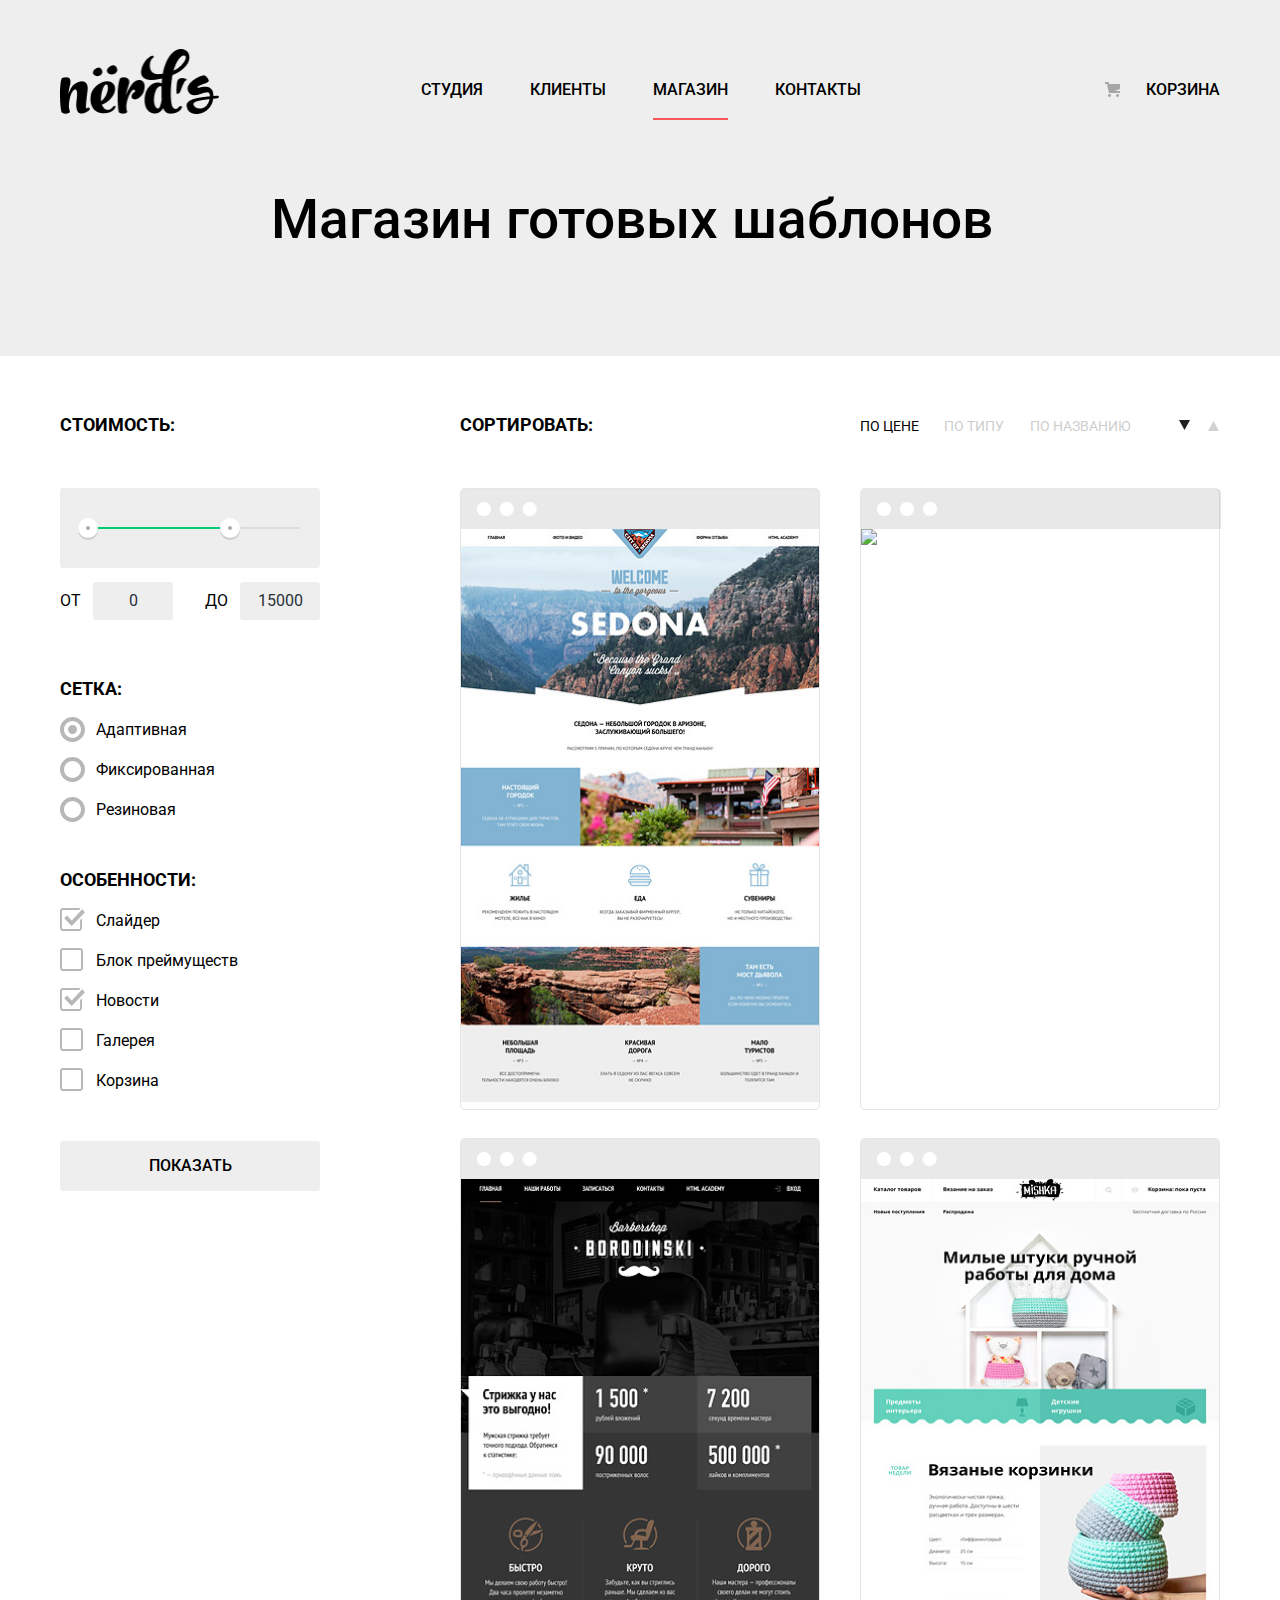
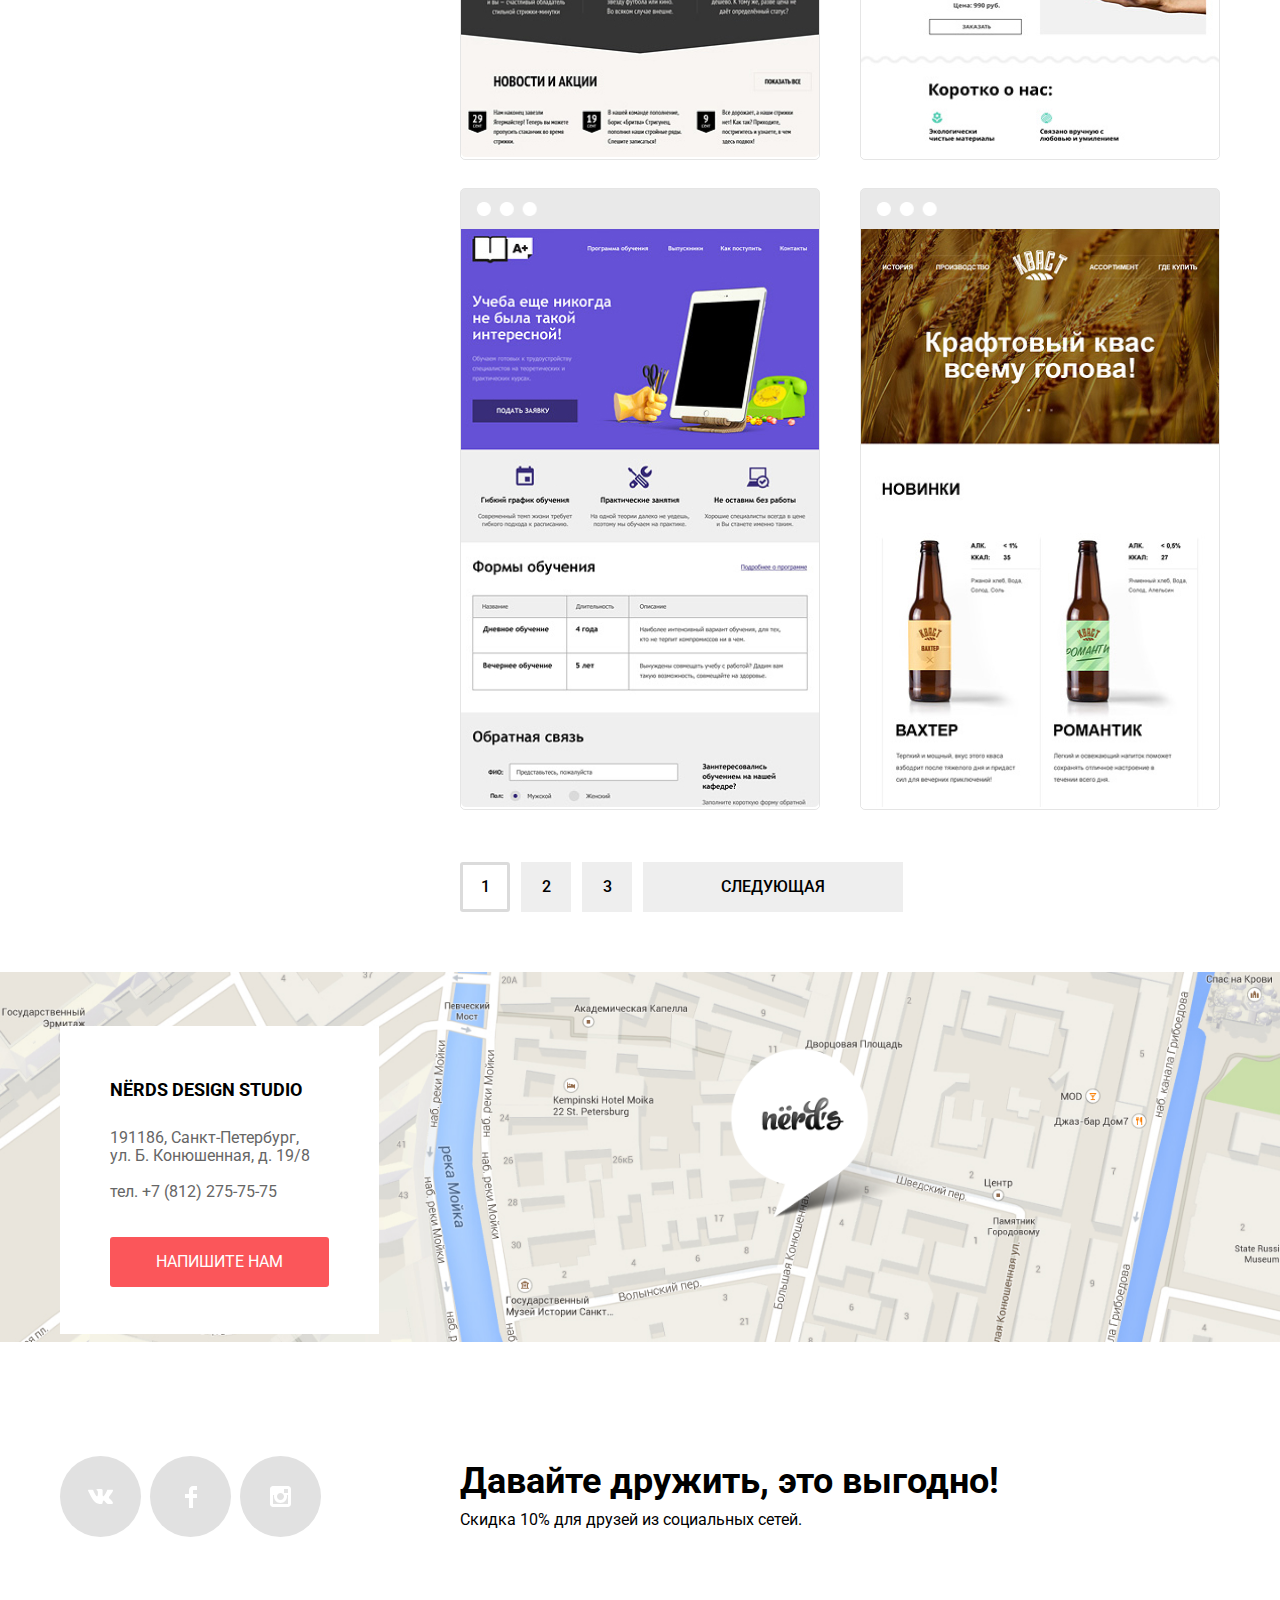
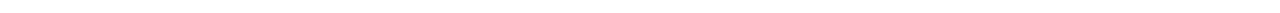
==== commit 8f0caadf: "ошибки валидации" ====
--- a/catalog.html
+++ b/catalog.html
@@ -12,7 +12,7 @@
 			<nav class="navigation">
 		  		<div class="container">
 			 		<a href="index.html" class="navigation-logo">
-						<img src="img/nerds-logo.png" wight="159" height="65" alt="Логотип Нёрдс">
+						<img src="img/nerds-logo.png" width="159" height="65" alt="Логотип Нёрдс">
 		  			</a>
 		  			<ul class="site-navigation">
 			 			<li><a href="">Студия</a></li>
@@ -141,7 +141,7 @@
 							</li>
 							<li class="catalog-list-name">
 				  				<img src="img/browser-active.png" width="360" height="40" alt="рамка товара">
-								<img class="product-img" src="img/Pink.jpg" width="360" height="580" alt=" ">
+								<img class="product-img" src="img/pink.jpg" width="360" height="580" alt=" ">
 								<div class="product-info">
 									<a href="" aria-label="Pink">
 										<h3 class="product-title">Pink App</h3>
@@ -177,7 +177,7 @@
 							</li>
 							<li class="catalog-list-name">
 				  				<img src="img/browser-active.png" width="360" height="40" alt="рамка товара">
-								<img class="product-img" src="img/a+.jpg" width="360" height="580" alt=" ">
+								<img class="product-img" src="img/aplus.jpg" width="360" height="580" alt=" ">
 								<div class="product-info">
 									<a href="" aria-label="A PLUS">
 										<h3 class="product-title">A PLUS</h3>
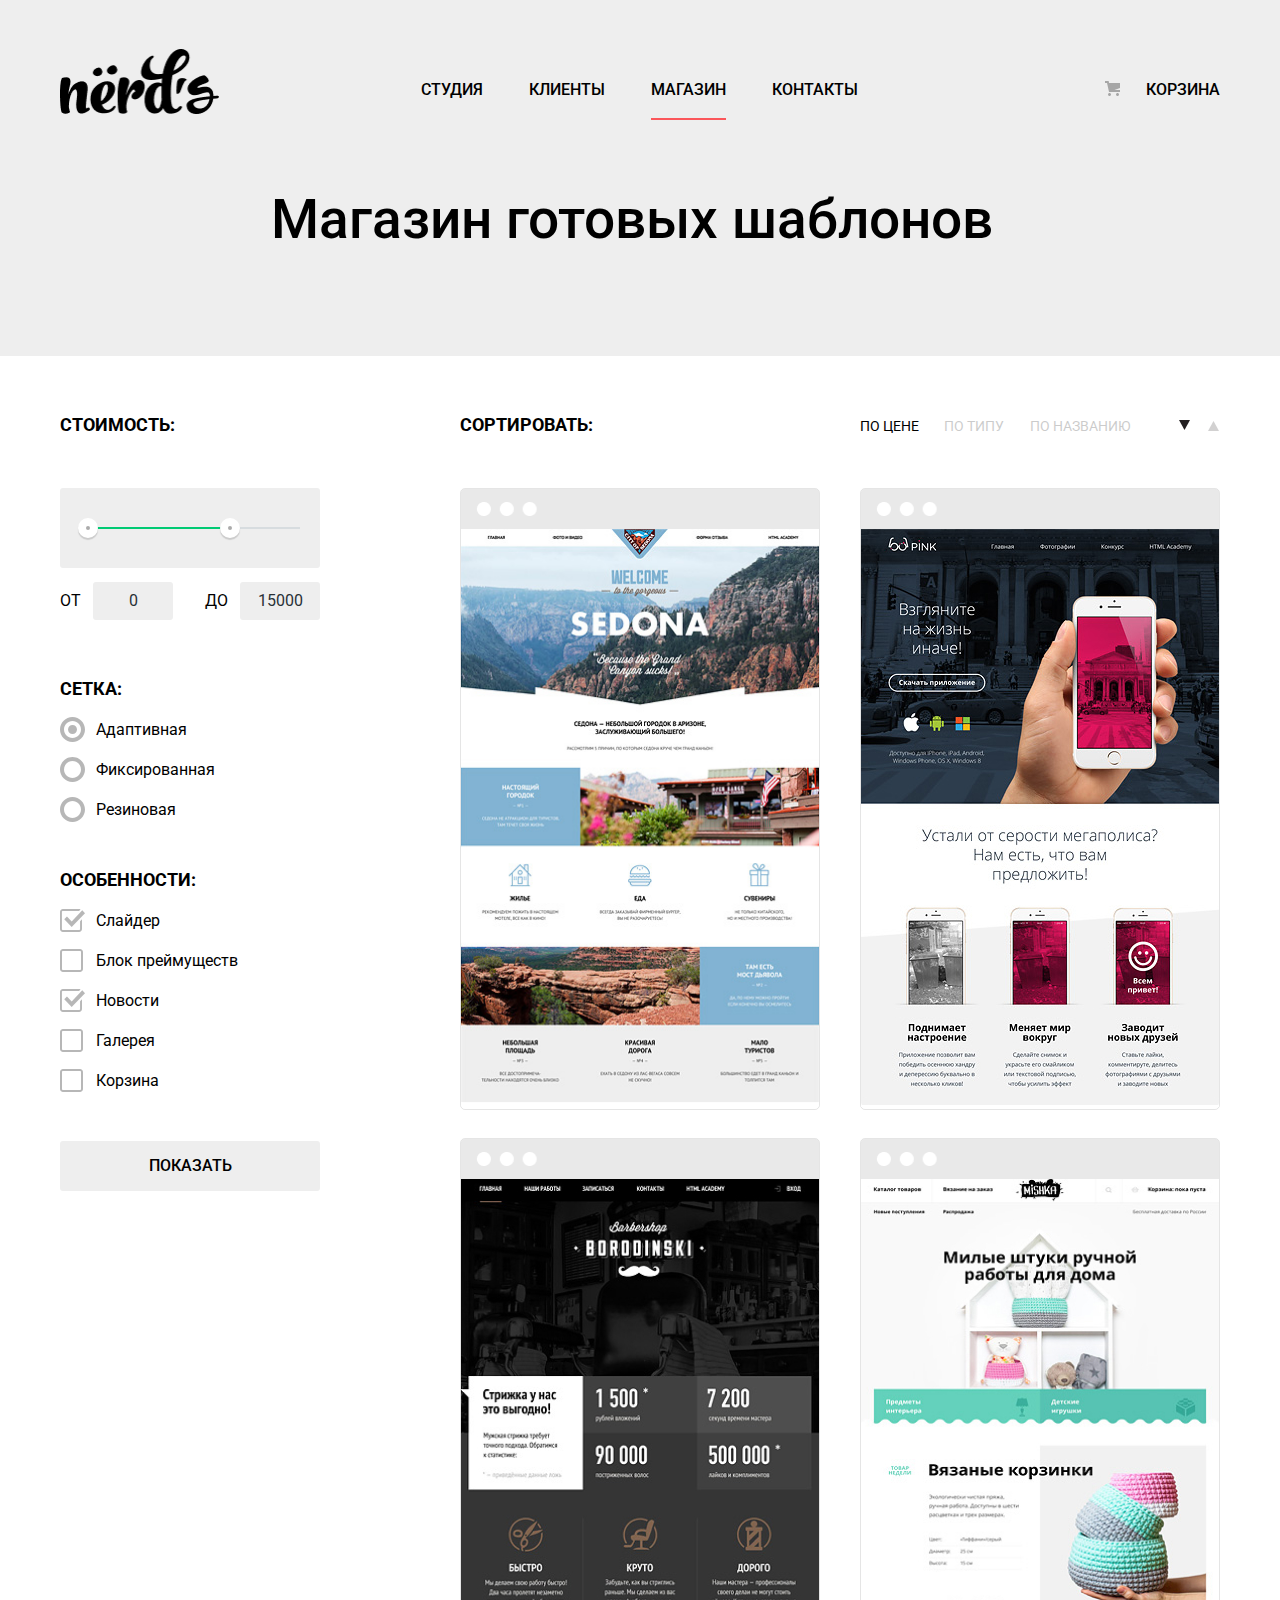
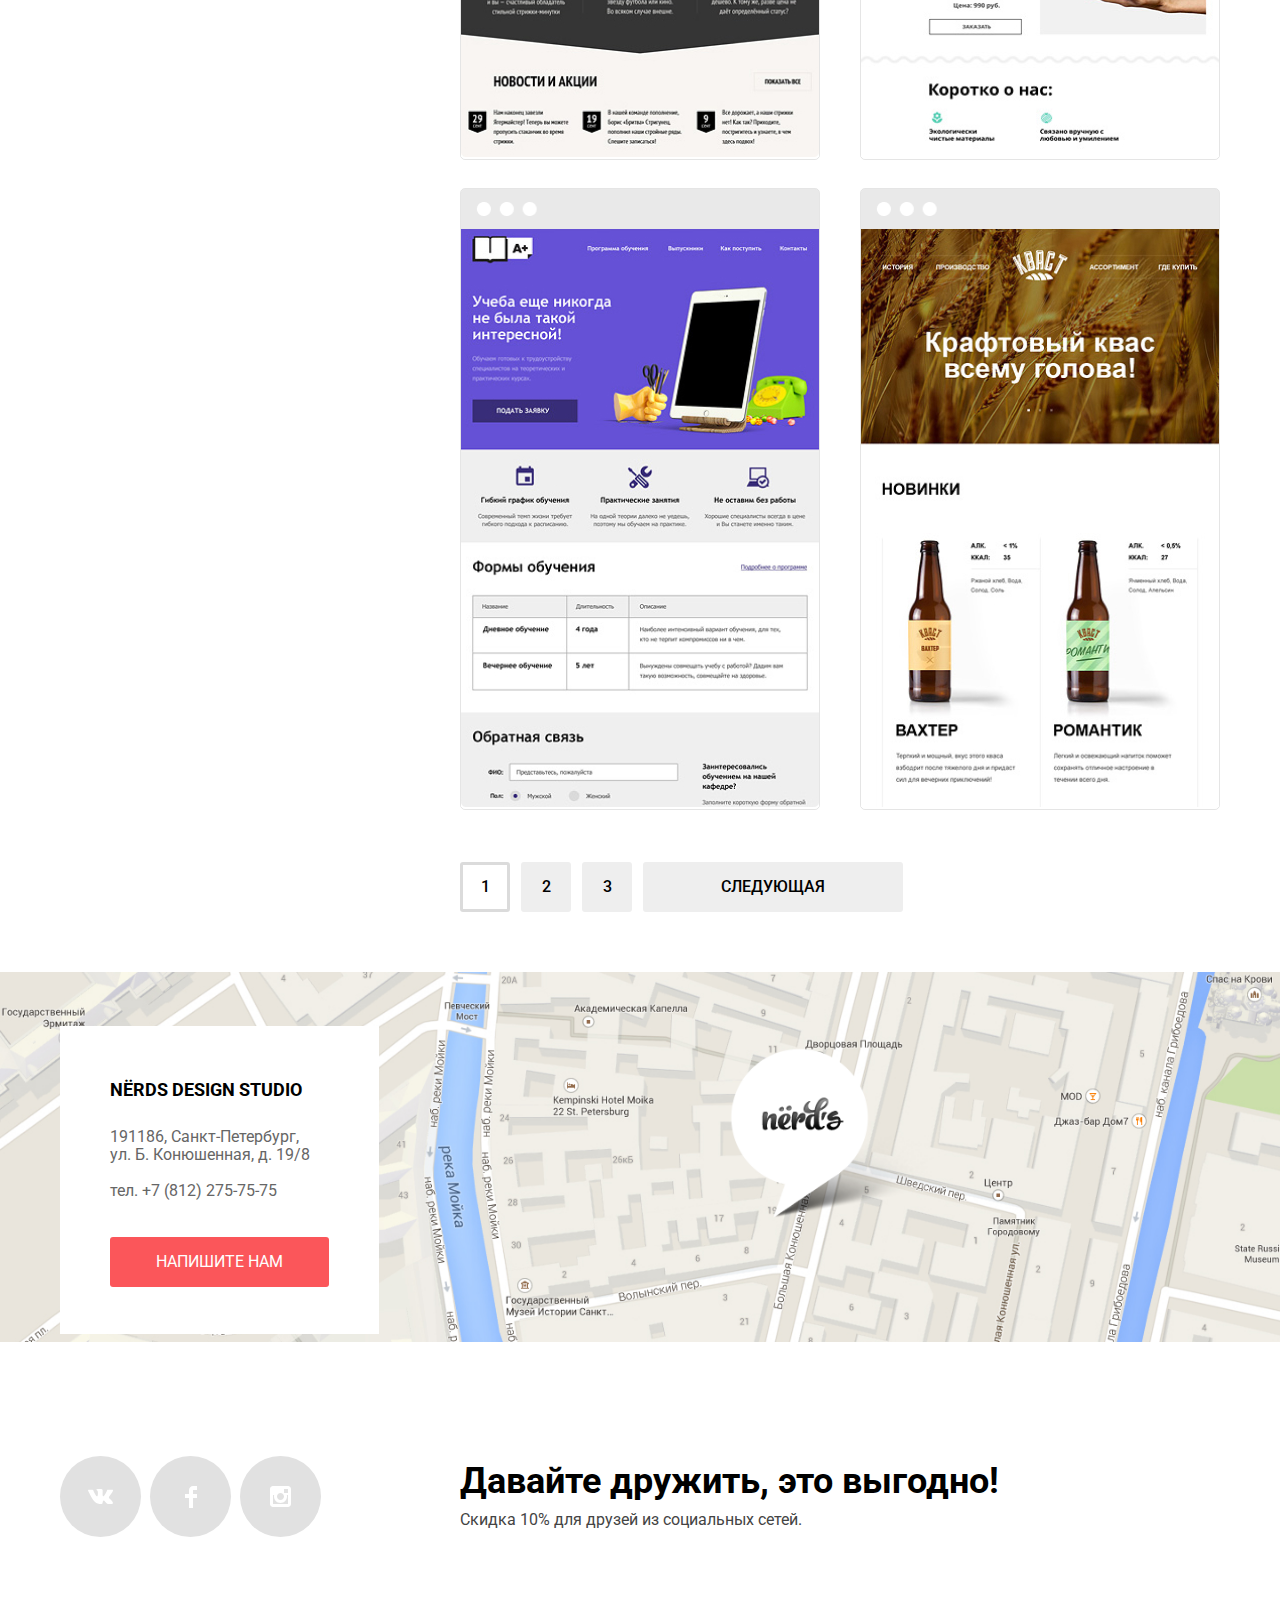
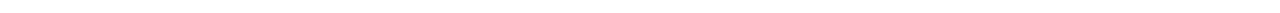
==== commit 31c5fbf7: "Исправил замечания" ====
--- a/catalog.html
+++ b/catalog.html
@@ -2,59 +2,59 @@
 <html class="page" lang="ru">
 	<head>
 		<meta charset="utf-8">
-	 	<title> Магазин </title>
-	 	<link href="css/normalize.css" rel="stylesheet" >
-	 	<link href="https://fonts.googleapis.com/css2?family=Roboto:wght@400;500;700&display=swap" rel="stylesheet">
-	 	<link rel="stylesheet" href="css/style.css">
+		<title> Магазин </title>
+		<link href="css/normalize.css" rel="stylesheet" >
+		<link href="https://fonts.googleapis.com/css2?family=Roboto:wght@400;500;700&display=swap" rel="stylesheet">
+		<link rel="stylesheet" href="css/style.css">
 	</head>
-  	<body class="page-body">
+	<body class="page-body">
 		<header class="header">
 			<nav class="navigation">
-		  		<div class="container">
-			 		<a href="index.html" class="navigation-logo">
+				<div class="container">
+					<a href="index.html" class="navigation-logo">
 						<img src="img/nerds-logo.png" width="159" height="65" alt="Логотип Нёрдс">
-		  			</a>
-		  			<ul class="site-navigation">
-			 			<li><a href="">Студия</a></li>
-			 			<li><a href="">Клиенты</a></li>
-			 			<li class="navigation-active"><a href="catalog.html">Магазин</a></li>
-			 			<li><a href="">Контакты</a></li>
-		  			</ul>
-		  			<div class="navigation-cart">
-			 			<a href="" class="cart">Корзина </a>
-		  			</div>
+					</a>
+					<ul class="site-navigation">
+						<li><a href="">Студия</a></li>
+						<li><a href="">Клиенты</a></li>
+						<li class="navigation-active"><a href="catalog.html">Магазин</a></li>
+						<li><a href="">Контакты</a></li>
+					</ul>
+					<div class="navigation-cart">
+						<a href="" class="cart">Корзина </a>
+					</div>
 				</div>
 			</nav>
-	 	</header>
+		</header>
 		<main>
 			<div class="catalog-background">
 				<h1 class="catalog">Магазин готовых шаблонов</h1>
-	 		</div>
-		  	<div class="container">
+			</div>
+			<div class="container">
 				<div class="catalog-container">
 					<section class="all-filter-container">
 						<form class="filter" action="https://echo.htmlacademy.ru/" method="post">
 							<h2 class="visually-hidden">Фильтры </h2>
 							<fieldset class="filter-item">
-        						<legend>Стоимость:</legend>
-        						<div class="range-filter">
-         						<div class="range-controls">
-            						<div class="scale">
-              							<div class="bar"></div>
-            						</div>
-            						<div class="toggle toggle-min" tabindex="0"></div>
-            						<div class="toggle toggle-max" tabindex="0"></div>
-          						</div>
-         						<div class="price-controls">
-            						<label class="min-price">
-              							от <input type="number" name="min-price" value="0" step="100">
-            						</label>
-            						<label class="max-price">
-              							до <input type="number" name="max-price" value="15000" step="100">
-            						</label>
-          						</div>
-        						</div>
-    						</fieldset>
+								<legend>Стоимость:</legend>
+								<div class="range-filter">
+								<div class="range-controls">
+									<div class="scale">
+										<div class="bar"></div>
+									</div>
+									<div class="toggle toggle-min" tabindex="0" aria-label="минимальная цена"></div>
+									<div class="toggle toggle-max" tabindex="0" aria-label="максимальная цена"></div>
+								</div>
+								<div class="price-controls">
+									<label class="min-price">
+										от <input type="number" name="min-price" value="0" step="100">
+									</label>
+									<label class="max-price">
+										до <input type="number" name="max-price" value="15000" step="100">
+									</label>
+								</div>
+								</div>
+							</fieldset>
 							<fieldset>
 								<legend>Сетка:</legend>
 									<ul class="grid-list">
@@ -97,8 +97,8 @@
 									</li>
 								</ul>
 							</fieldset>
-			  				<input class="show-filter" type="submit" value="Показать">
-		  				</form>
+							<input class="show-filter" type="submit" value="Показать">
+						</form>
 					</section>
 					<div class="sorting">
 						<h3> СОРТИРОВАТЬ:</h3>
@@ -115,12 +115,12 @@
 							<li>
 								<a class="sorting-name sorting-name-active" href="">
 									<img  src="img/icon-down.svg" width="11" height="10" alt="сортировка по убыванию">
-							  	</a>
+								</a>
 							</li>
 							<li>
 								<a class="sorting-name" href="">
-							  		<img src="img/icon-up.svg" width="11" height="10" alt="сортировка по возрастанию">
-							  	</a>
+									<img src="img/icon-up.svg" width="11" height="10" alt="сортировка по возрастанию">
+								</a>
 							</li>
 						</ul>
 					</div>
@@ -128,7 +128,7 @@
 						<h2 class="visually-hidden"> Товары </h2>
 						<ul class="catalog-list">
 							<li class="catalog-list-name">
-				  				<img src="img/browser-active.png" width="360" height="40" alt="рамка товара">
+								<img src="img/browser-active.png" width="360" height="40" alt="рамка товара">
 								<img class="product-img" src="img/sedona.jpg" width="360" height="580" alt=" ">
 								<div class="product-info">
 									<a href="" aria-label="Sedona">
@@ -140,19 +140,19 @@
 								</div>
 							</li>
 							<li class="catalog-list-name">
-				  				<img src="img/browser-active.png" width="360" height="40" alt="рамка товара">
+								<img src="img/browser-active.png" width="360" height="40" alt="рамка товара">
 								<img class="product-img" src="img/pink.jpg" width="360" height="580" alt=" ">
 								<div class="product-info">
 									<a href="" aria-label="Pink">
 										<h3 class="product-title">Pink App</h3>
 									</a>
 									<p class="product-text">Продуктовый лендинг
-								 	приложения для IOS и Android</p>
-									<a href="" class="product-price">9 900 <span>&#8381;</span></a>
-								</div>
-							</li>
-							<li class="catalog-list-name">
-				  				<img src="img/browser-active.png" width="360" height="40" alt="рамка товара">
+									приложения для IOS и Android</p>
+									<a href="" class="product-price">9 900 <span>&#8381;</span></a>
+								</div>
+							</li>
+							<li class="catalog-list-name">
+								<img src="img/browser-active.png" width="360" height="40" alt="рамка товара">
 								<img class="product-img" src="img/borodinski.jpg" width="360" height="580" alt=" ">
 								<div class="product-info">
 									<a href="" aria-label="Barbershop">
@@ -164,7 +164,7 @@
 								</div>
 							</li>
 							<li class="catalog-list-name">
-				  				<img src="img/browser-active.png" width="360" height="40" alt="рамка товара">
+								<img src="img/browser-active.png" width="360" height="40" alt="рамка товара">
 								<img class="product-img" src="img/mishka.jpg" width="360" height="580" alt=" ">
 								<div class="product-info">
 									<a href="" aria-label="Mishka">
@@ -176,7 +176,7 @@
 								</div>
 							</li>
 							<li class="catalog-list-name">
-				  				<img src="img/browser-active.png" width="360" height="40" alt="рамка товара">
+								<img src="img/browser-active.png" width="360" height="40" alt="рамка товара">
 								<img class="product-img" src="img/aplus.jpg" width="360" height="580" alt=" ">
 								<div class="product-info">
 									<a href="" aria-label="A PLUS">
@@ -204,32 +204,24 @@
 					<div class="pages-catalog">
 						<ul class="pages-catalog-list">
 							<li>
-								<a class="page-catalog-number">
-									<div class="page-catalog page-catalog-active">1</div>
-								</a>
-							</li>
-							<li>
-								<a class="page-catalog-number" href="">
-									<div class="page-catalog">2</div>
-								</a>
-							</li>
-							<li>
-								<a class="page-catalog-number" href="">
-									<div class="page-catalog">3</div>
-								</a>
-							</li>
-							<li>
-								<a class="page-catalog-number" href="">
-									<div class="page-catalog page-catalog-next">СЛЕДУЮЩАЯ</div>
-								</a>
+								<a class="page-catalog-number page-catalog-active">1</a>
+							</li>
+							<li>
+								<a class="page-catalog-number" href="">2</a>
+							</li>
+							<li>
+								<a class="page-catalog-number" href="">3</a>
+							</li>
+							<li>
+								<a class="page-catalog-number page-catalog-next" href="">СЛЕДУЮЩАЯ</a>
 							</li>
 						</ul>
 					</div>
 				</div>
-	 		</div>
+			</div>
 		</main>
 		<footer>
-			<div class="container">
+			<div class="container footer-container">
 				<section class="contacts">
 					<p class="contacts-text">
 						<span class="contacts-title">NЁRDS DESIGN STUDIO</span>
@@ -237,7 +229,7 @@
 						191186, Санкт-Петербург,
 						ул. Б. Конюшенная, д. 19/8
 
-						<a class="contacts-tel" href="tel:+7(812)275-75-75"> тел. +7 (812) 275-75-75 </a>
+						<a class="contacts-tel" href="tel:+78122757575"> тел. +7 (812) 275-75-75 </a>
 					</p>
 					<a href="" class="feedback-button">Напишите нам </a>
 				</section>
@@ -245,7 +237,7 @@
 			<div class="container-map">
 				<img src="img/maps.jpg" width="1440" height="416" alt="maps">
 			</div>
-		  	<section class="container footer-social">
+			<section class="container footer-social">
 				<div class="footer-social-icon">
 					<ul class="social-list">
 						<li class="social-name">
@@ -273,22 +265,22 @@
 			<div class="feedback-popap">
 				<p class="feedback-title">Напишите нам</p>
 				<form class="feedback-form" action="https://echo.htmlacademy.ru/" method="post">
-			  		<p class="feedback-item">
-			  			<label for="your-name">Ваше имя:</label>
-			  			<input type="text" name="name" placeholder="Имя Фамилия" id="your-name">
-			  		</p>
-			  		<p class="feedback-item">
-			  			<label for="your-email"> Ваш email:</label>
-			  			<input type="email" name="email" placeholder="email@example.com" id="your-email">
-			  		</p>
-			  		<p class="feedback-item feedback-item-text">
-			  			<label for="your-mail">Текст письма:</label>
-			  			<input type="text" name="mail" placeholder="В свободной форме" id="your-mail">
-			  		</p>
+					<p class="feedback-item">
+						<label for="your-name">Ваше имя:</label>
+						<input type="text" name="name" placeholder="Имя Фамилия" id="your-name">
+					</p>
+					<p class="feedback-item">
+						<label for="your-email"> Ваш email:</label>
+						<input type="email" name="email" placeholder="email@example.com" id="your-email">
+					</p>
+					<p class="feedback-item feedback-item-text">
+						<label for="your-mail">Текст письма:</label>
+						<textarea name="mail" placeholder="В свободной форме" id="your-mail"></textarea>
+					</p>
 					<input class="send-feedback" type="submit" value="Отправить">
-			 	</form>
-			 	<button class="close-feedback" type="button"></button>
+				</form>
+				<button class="close-feedback" type="button" aria-label="Закрыть окно"></button>
 			</div>
 		</footer>
-  	</body>
+	</body>
 </html>
--- a/css/style.css
+++ b/css/style.css
@@ -1,9 +1,9 @@
-:root {
+:root{
 	--basic-white: #FFFFFF;
 	--basic-opacity-white:rgba(255, 255, 255, 0.3);
 	--basic-black: #000000;
 	--basic-opacity-black:rgba(0, 0, 0, 0.3);
-	--basic-filter:#283136;
+	--basic-light-black:#283136;
 	--basic-filter-toggle-dot:#ABABAB;
 	--basic-filter-toggle-shadow: rgba(0, 0, 0, 0.15);
 	--basic-filter-scale:#D7DCDF;
@@ -35,7 +35,7 @@
 	--basic-slide-button-active: #c1c1c1;
 }
 
-body {
+body{
 	margin: 0;
 	padding: 0;
 	font-family: 'Roboto', Arial, sans-serif;
@@ -43,7 +43,7 @@
 	line-height: 24px;
 }
 
-a {
+a{
 	text-decoration: none;
 }
 
@@ -52,7 +52,7 @@
 	height: auto;
 }
 
-.visually-hidden {
+.visually-hidden{
 	position: absolute;
 	width: 1px;
 	height: 1px;
@@ -63,11 +63,11 @@
 	overflow: hidden;
 }
 
-.page {
+.page{
 	height: 100%;
 }
 
-.page-body {
+.page-body{
 	display: grid;
 	grid-template-rows: min-content 1fr min-content;
 	align-content: start;
@@ -81,7 +81,7 @@
 
 /*Навигация сайта*/
 
-.navigation {
+.navigation{
 	font-weight: 500;
 	text-transform: uppercase;
 	background-color: var(--basic-grey);
@@ -93,28 +93,32 @@
 	position: relative;
 }
 
-.navigation-active a{
-	border-bottom: 2px solid var(--basic-red);
-	padding-bottom:19px;
-}
-
 .navigation .container{
 	display: flex;
 	align-items: center;
 	justify-content: space-between;
 }
 
-.site-navigation {
-	width: 440px;
+.site-navigation{
+	width: 486px;
 	flex-wrap: wrap;
 	align-items: center;
 	display: flex;
-	justify-content: space-between;
 	list-style: none;
 	padding: 0;
 	margin: 0;
 	padding-top: 17px;
 	padding-left:2px;
+	line-height: 30px;
+	margin-left: 46px;
+}
+
+.site-navigation li{
+	margin-right:46px;
+}
+
+.site-navigation li:nth-child(4n){
+	margin-right: 0;
 }
 
 .navigation-cart{
@@ -122,7 +126,12 @@
 	text-align: right;
 	padding-top: 17px;
 	position: relative;
-
+	line-height: 30px;
+}
+
+.navigation-active a{
+	border-bottom: 2px solid var(--basic-red);
+	padding-bottom:19px;
 }
 
 .navigation-logo{
@@ -138,25 +147,25 @@
 	background-repeat: no-repeat;
 	background-position: 0 0;
 	position: absolute;
-	top: 21px;
+	top: 23px;
 	left: 45px;
 	width: 15px;
 	height: 15px;
 }
 
-.site-navigation a, .cart {
+.site-navigation a, .cart{
 	color: var(--basic-black);
 }
 
 .site-navigation a:focus,
 .cart:focus,
 .site-navigation a:hover,
-.cart:hover {
+.cart:hover{
 	color: var(--basic-red);
 }
 
 .site-navigation a:active,
-.cart:active {
+.cart:active{
 	color: var(--basic-opacity-black);
 	mix-blend-mode: normal;
 }
@@ -179,48 +188,53 @@
 .slide-description{
 	display: flex;
 	flex-direction: column;
-	justify-content: space-between;
 }
 
 .slide-title{
 	font-weight: 500;
 	font-size:55px;
-	line-height: 56px;
+	line-height: 55px;
 	padding:0;
 	margin: 0;
 	margin-top: 77px;
-	margin-bottom: 25px;
+	margin-bottom: 27px;
 	white-space: pre-line;
+	max-width: 400px;
 }
 
 .slide-2 .slide-title{
-	margin-bottom:35px;
+	margin-bottom:39px;
+	max-width: 538px;
 }
 
 .slide-3 .slide-title{
-	margin-bottom: 36px;
+	margin-bottom: 40px;
+	max-width: 415px;
 }
 
 .slide-text{
 	white-space: pre-line;
 	margin: 0;
 	padding:0;
-	line-height: 26px;
-	margin-bottom: 35px;
+	line-height: 24px;
+	margin-bottom: 39px;
+	color: var(--basic-light-black);
+	max-width: 420px;
 }
 
 .slide-2 .slide-text{
-	margin-bottom:25px;
+	margin-bottom:27px;
 }
 
 .slide-3 .slide-text{
-	margin-bottom:24px;
+	margin-bottom:26px;
 }
 
 .slide-image{
 	width: 760px;
 	height: 431px;
 	margin-left: -363px;
+	align-self: flex-end;
 }
 
 .slide-buttons{
@@ -257,22 +271,21 @@
 }
 
 .more-info{
-	display: block;
+	display: flex;
+	align-items: center;
+	justify-content: center;
 	width: 240px;
 	height: 50px;
-	line-height: 50px;
-	text-align: center;
+	font-weight: 500;
+	line-height: 18px;
 	border-radius: 3px;
 	color: var(--basic-white);
 	background-color: var(--basic-red);
-}
-
-.slide-2 .more-info{
-	margin-bottom:79px;
+	margin-bottom: 80px;
 }
 
 .more-info:hover,
-.more-info:focus {
+.more-info:focus{
 	background-color: var(--basic-dark-red);
 }
 
@@ -284,7 +297,7 @@
 
 /*Товары*/
 
-.all-products {
+.all-products{
 	list-style: none;
 	margin: 0;
 	margin-top: 176px;
@@ -311,12 +324,15 @@
 .product-description{
 	max-width: 260px;
 	line-height: 24px;
+	color: var(--basic-light-black);
 }
 
 /* Кнопки заказа товара*/
 
-.button-order {
-	display: block;
+.button-order{
+	display: flex;
+	justify-content: center;
+	align-items: center;
 	border: none;
 	outline: none;
 	border-radius: 3px;
@@ -324,9 +340,10 @@
 	height: 50px;
 	text-transform: uppercase;
 	text-align: center;
-	line-height: 50px;
+	line-height: 18px;
 	color: var(--basic-white);
 	margin-top: 32px;
+	font-weight:500;
 }
 
 .order-cites{
@@ -342,33 +359,33 @@
 }
 
 .order-cites:focus,
-.order-cites:hover {
+.order-cites:hover{
 	background-color: var(--basic-dark-red);
 }
 
-.order-cites:active {
+.order-cites:active{
 	background-color: var(--basic-extra-dark-red);
 	box-shadow: inset 0px 3px 0px var(--basic-shadow);
 	color: var(--basic-opacity-white);
 }
 
 .order-apps:hover,
-.order-apps:focus {
+.order-apps:focus{
 	background-color: var(--basic-extra-dark-green);
 }
 
-.order-apps:active {
+.order-apps:active{
 	background-color: var(--basic-extra-dark-green);
 	box-shadow: inset 0px 3px 0px var(--basic-shadow);
 	color: var(--basic-opacity-white);
 }
 
 .order-presentation:hover,
-.order-presentation:focus {
+.order-presentation:focus{
 	background-color: var(--basic-dark-yellow);
 }
 
-.order-presentation:active {
+.order-presentation:active{
 	background-color: var(--basic-extra-dark-yellow);
 	box-shadow: inset 0px 3px 0px var(--basic-shadow);
 	color: var(--basic-opacity-white);
@@ -379,7 +396,7 @@
 .additional-info{
 	display: grid;
 	grid-template-columns: 700px 360px;
-	grid-template-rows: 525px 184px;
+	grid-template-rows: min-content min-content;
 	grid-column-gap:  100px;
 	border-top: 2px solid var(--basic-grey);
 	margin-top:80px;
@@ -391,6 +408,7 @@
 .about-us{
 	display: flex;
 	flex-direction: column;
+	min-height:525px;
 }
 
 .about-us-title,
@@ -402,15 +420,16 @@
 
 .about-us-title{
 	font-size: 45px;
-	line-height: 46px;
+	line-height: 45px;
 	font-weight: 500;
 	margin-top: 73px;
-	margin-bottom: 32px;
+	margin-bottom: 33px;
 }
 
 .about-us-text{
-	margin-bottom: 40px;
+	margin-bottom: 41px;
 	max-width: 660px;
+	color: var(--basic-light-black);
 }
 
 .development-order{
@@ -426,11 +445,13 @@
 	padding-left: 36px;
 	list-style: none;
 	position: relative;
+	margin-bottom:70px;
 }
 
 .development-order-name{
 	margin: 0px 0px 24px 0px;
 	padding:0;
+	color: var(--basic-light-black);
 }
 
 .development-order-name:last-child{
@@ -472,6 +493,7 @@
 	font-weight: bold;
 	font-size: 45px;
 	line-height: 64px;
+	margin-bottom:70px;
 }
 
 .stats-list li{
@@ -494,15 +516,18 @@
 
 .percent{
 	font-size: 26px;
+	line-height: 40px;
 	top: -15px;
 }
 
 
 .stats-name{
 	font-size: 16px;
-	line-height: 20px;
+	line-height: 18px;
 	font-weight: normal;
-	margin-top: 10px;
+	margin-top: 12px;
+	color: var(--basic-light-black);
+	max-width: 96px;
 }
 
 /*Спонсоры*/
@@ -512,57 +537,63 @@
 	border-top: 2px solid var(--basic-grey);
 	border-bottom: 2px solid var(--basic-grey);
 	box-sizing: border-box;
+	min-height:184px;
 }
 
 .sponsors-list{
 	margin: 0;
 	padding:0;
 	list-style: none;
-	display: flex;
+	display: grid;
+	grid-template-columns: 280px 300px 300px 280px;
 	min-height:180px;
+}
+
+.sponsors-name{
+	min-height: 180px;
+	height: 100%;
+	width: 100%;
+	display: flex;
+	justify-content: center;
 	align-items: center;
 	position: relative;
 }
 
-.sponsors-name:first-child{
-	padding-top: 22px;
-	padding-left: 32px;
-}
-
-.sponsors-name:nth-child(2){
-	padding-top: 11px;
-	padding-left: 96px;
-}
-
-.sponsors-name:nth-child(3){
-	padding-top: 12px;
-	padding-left: 104px;
-}
-
-.sponsors-name:nth-child(4){
-	padding-top: 17px;
-	padding-left: 120px;
-}
-
-.sponsors-name::after{
+.sponsors-name a{
+	position: relative;
+}
+
+.sponsors-name:first-child a{
+	top: 10px;
+	left: -8px;
+}
+
+.sponsors-name:nth-child(2) a{
+	top: 4px;
+	left: 1px;
+}
+
+.sponsors-name:nth-child(3) a{
+	top: 4px;
+	left:2px;
+}
+
+.sponsors-name:nth-child(4) a{
+	top: 7px;
+	left: 11px;
+}
+
+.sponsors-name:not(:nth-child(4n))::after{
 	content: "";
 	width: 2px;
 	height: 52px;
 	background-color: var(--basic-grey);
 	position: absolute;
-	top: 65px;
-	left: 279px;
-}
-
-.sponsors-name:nth-child(2)::after{
-	left: 579px;
-}
-
-.sponsors-name:nth-child(3)::after{
-	left: 879px;
-}
-
-.sponsors a {
+	top: 64px;
+	left: 100%;
+}
+
+.sponsors a{
 	opacity: 0.2;
 }
 
@@ -576,13 +607,13 @@
 }
 
 /*Соц. сети */
-.social-list {
+.social-list{
 	list-style: none;
 	padding: 0;
 	margin: 0;
 }
 
-.social-name {
+.social-name{
 	display: flex;
 	justify-content: center;
 	align-items: center;
@@ -618,7 +649,7 @@
 
 /*Наши контакты*/
 
-footer .container{
+.footer-container{
 	position: relative;
 }
 
@@ -627,7 +658,7 @@
 	flex-direction: column;
 	justify-content: space-between;
 	width: 319px;
-	height: 308px;
+	min-height: 308px;
 	background-color:var(--basic-white);
 	box-sizing: border-box;
 	white-space: pre-line;
@@ -642,6 +673,7 @@
 	margin-top: 31px;
 	line-height: 18px;
 	color: var(--basic-contacts-text);
+	max-height: 175px;
 }
 
 .contacts-tel{
@@ -655,18 +687,19 @@
 	font-size: 18px;
 	line-height: 30px;
 	display: inline-block;
-	margin-bottom: 6px;
+	margin-bottom: 5px;
 	vertical-align: middle;
 }
 
 .feedback-button{
-	display: block;
+	display: flex;
+	justify-content: center;
+	align-items: center;
 	width: 219px;
 	height: 50px;
 	border-radius: 3px;
 	background-color: var(--basic-red);
-	line-height: 50px;
-	text-align: center;
+	line-height: 18px;
 	color: var(--basic-white);
 	text-transform: uppercase;
 	margin-bottom: 47px;
@@ -685,7 +718,7 @@
 
 /*Футер*/
 
-.friends {
+.friends{
 	font-size: 36px;
 	line-height: 36px;
 	font-weight: bold;
@@ -698,6 +731,7 @@
 	font-size: 16px;
 	line-height: 22px;
 	margin:0;
+	color: var(--basic-feedback-text);
 }
 
 .footer-social{
@@ -765,14 +799,17 @@
 	height: 50px;
 	margin:0;
 	padding:0;
-	padding-left: 16px;
+	padding-left: 15px;
 	box-sizing: border-box;
-}
-
-.feedback-item-text input{
+	font-size: 16px;
+	line-height: 18px;
+}
+
+.feedback-item-text textarea{
 	width: 760px;
 	height: 118px;
-	padding-bottom: 70px;
+	resize: none;
+	padding:15px;
 }
 
 .feedback-form label{
@@ -801,7 +838,8 @@
 	width:360px;
 }
 
-.feedback-item input{
+.feedback-item input,
+.feedback-item textarea{
 	border: 2px solid var(--basic-feedback-input-border);
 	box-sizing: border-box;
 	border-radius: 3px;
@@ -813,12 +851,14 @@
 	color: var(--basic-dark-red)
 }
 
-.feedback-item input:focus{
+.feedback-item input:focus,
+.feedback-item textarea:focus{
 	border: 2px solid var(--basic-black);
 	color: var(--basic-feedback-text);
 }
 
-.feedback-item input:hover{
+.feedback-item input:hover,
+.feedback-item textarea:hover{
 	border: 2px solid var(--basic-feedback-input-border-hover);
 }
 
@@ -835,17 +875,19 @@
 	width:259px;
 	height: 50px;
 	color: var(--basic-white);
+	font-weight: 500;
 	background-color: var(--basic-red);
 	border: none;
 	border-radius: 3px;
+	text-transform: uppercase;
 }
 
 .send-feedback:focus,
-.send-feedback:hover {
+.send-feedback:hover{
 	background-color: var(--basic-dark-red);
 }
 
-.send-feedback:active {
+.send-feedback:active{
 	background-color: var(--basic-extra-dark-red);
 	box-shadow: inset 0px 3px 0px var(--basic-shadow);
 	color: var(--basic-opacity-white);
@@ -881,7 +923,7 @@
 
 /* 2 страница*/
 
-.catalog {
+.catalog{
 	font-size: 55px;
 	line-height:55px;
 	font-weight: 500;
@@ -891,7 +933,7 @@
 	padding-bottom: 109px;
 	padding-top: 78px;
 	padding-right: 17px;
-	margin-bottom:55px;
+	margin-bottom:54px;
 }
 
 .catalog-background{
@@ -935,7 +977,7 @@
 	grid-row: 1/3;
 }
 
-.product-info {
+.product-info{
 	background-color:var(--basic-grey);
 	display: flex;
 	flex-direction: column;
@@ -948,11 +990,13 @@
 .product-text{
 	margin:0;
 	padding:0;
-	line-height: 19px;
+	line-height: 18px;
 	margin-top: -21px;
 	margin-left: -3px;
 	white-space: pre-line;
 	color: var(--basic-contacts-text);
+	overflow: auto;
+	max-height: 80px;
 }
 
 .catalog-list-name .product-info{
@@ -1011,20 +1055,25 @@
 .product-price{
 	width:200px;
 	height: 50px;
+	font-weight: 500;
+	line-height: 18px;
 	background-color: var(--basic-red);
 	border-radius: 3px;
 	color: var(--basic-white);
-	line-height: 50px;
-	font-weight: 500;
 	position: relative;
 	margin:0;
 	margin-bottom: 45px;
-	display: inline-block;
-	vertical-align: middle;
+	display: flex;
+	justify-content: center;
+	align-items: center;
+}
+
+.product-price span{
+	margin-left:5px;
 }
 
 .product-price:hover,
-.product-price:focus {
+.product-price:focus{
 	background-color: var(--basic-dark-red);
 }
 
@@ -1052,8 +1101,8 @@
 .sorting h3{
 	margin:0;
 	font-size: 18px;
-	margin-top: 2px;
-	margin-bottom:51px;
+	line-height: 30px;
+	margin-bottom:48px;
 }
 
 .sorting-list{
@@ -1064,12 +1113,12 @@
 	margin: 0;
 }
 
-.sorting-list a {
+.sorting-list a{
 	color: var(--basic-black);
 	opacity: 0.2;
 }
 
-.sorting-list li:nth-child(2) {
+.sorting-list li:nth-child(2){
 	margin-left: 25px;
 }
 
@@ -1092,8 +1141,9 @@
 
 .sorting-name{
 	font-size: 14px;
+	line-height: 18px;
 	display: inline-block;
-	margin-top: 3px;
+	margin-top: 6px;
 	vertical-align: middle;
 }
 
@@ -1112,20 +1162,20 @@
 
 /*Фильтры*/
 
-.filter legend {
+.filter legend{
 	font-size: 18px;
 	font-weight: bold;
 	line-height: 30px;
 	text-transform: uppercase;
 }
 
-.filter ul {
+.filter ul{
 	padding: 0;
 	list-style:none;
 	line-height: 19px;
 }
 
-.filter fieldset {
+.filter fieldset{
 	padding: 0;
 	margin:0;
 	border: none;
@@ -1133,7 +1183,6 @@
 
 .filter fieldset:first-of-type{
 	margin-bottom:54px;
-	margin-top: 2px;
 }
 
 .grid-list-name{
@@ -1154,14 +1203,14 @@
 	margin-bottom: 51px;
 }
 
-.filter-option label {
+.filter-option label{
 	position: relative;
 	display: block;
 	cursor: pointer;
 	user-select: none;
 }
 
-.radio-input + label::before {
+.radio-input + label::before{
 	content: "";
 	position: absolute;
 	top: -3px;
@@ -1173,7 +1222,7 @@
 	background-position: 0 0;
 }
 
-.radio-input:checked + label::before {
+.radio-input:checked + label::before{
 	content: "";
 	position: absolute;
 	top: -3px;
@@ -1185,10 +1234,10 @@
 	background-position: 0 0;
 }
 
-.checkbox-input + label::before {
+.checkbox-input + label::before{
 	content: "";
 	position: absolute;
-	top: -3px;
+	top: -2px;
 	left: -36px;
 	width: 25px;
 	height: 25px;
@@ -1197,10 +1246,10 @@
 	background-position: 0 0;
 }
 
-.checkbox-input:checked + label::before {
+.checkbox-input:checked + label::before{
 	content: "";
 	position: absolute;
-	top: -3px;
+	top: -2px;
 	left: -36px;
 	width: 25px;
 	height: 25px;
@@ -1256,10 +1305,10 @@
 }
 
 .show-filter:hover,
-.show-filter:focus {
+.show-filter:focus{
 	background-color: var(--basic-dark-grey);
 }
-.show-filter:active {
+.show-filter:active{
 	background-color: var(--basic-extra-dark-grey);
 	box-shadow: inset 0px 3px 0px var(--basic-shadow);
 	color: var(--basic-opacity-black);
@@ -1267,24 +1316,17 @@
 
 /*Ползунок*/
 
-.filter-item {
+.filter-item{
 	margin: 0;
 	padding: 0;
 	border: none;
 }
-.range-filter {
+.range-filter{
 	width: 260px;
-	margin-top: 51px;
-}
-
-.filter-item legend {
-	font-size: 18px;
-	line-height: 24px;
-	text-transform: uppercase;
-	font-weight: 700;
-}
-
-.range-controls {
+	margin-top: 48px;
+}
+
+.range-controls{
 	position: relative;
 	height: 41px;
 	margin-bottom: 14px;
@@ -1295,18 +1337,18 @@
 	border-radius: 3px;
 }
 
-.range-controls .scale {
+.range-controls .scale{
 	height: 2px;
 	background: var(--basic-filter-scale);
 }
 
-.range-controls .bar {
+.range-controls .bar{
 	width: 70%;
 	height: 2px;
 	background: var(--basic-filter-bar);
 }
 
-.range-controls .toggle {
+.range-controls .toggle{
 	position: absolute;
 	top: 30px;
 	left: 0;
@@ -1320,30 +1362,32 @@
 	cursor: pointer;
 }
 
-.range-controls .toggle-min {
+.range-controls .toggle-min{
 	left: 18px;
 }
 
-.range-controls .toggle-max {
+.range-controls .toggle-max{
 	left: 160px;
 }
 
-.price-controls {
+.price-controls{
 	display: flex;
 	justify-content: space-between;
-}
-
-.price-controls label {
+	line-height: 22px;
+}
+
+.price-controls label{
 	text-transform: uppercase;
 	font-size: 16px;
 }
 
-.price-controls input {
+.price-controls input{
 	width: 60px;
-	padding: 10px;
+	padding: 8px 10px;
+	line-height: 22px;
 	margin-left: 8px;
 	text-align: center;
-	color: var(--basic-filter);
+	color: var(--basic-light-black);
 	border: none;
 	border-radius: 3px;
 	background: var(--basic-grey);
@@ -1372,18 +1416,25 @@
 	font-weight: 500;
 	display: flex;
 	flex-wrap: wrap;
-
 }
 
 .page-catalog-number{
 	color: var(--basic-black);
+	display: flex;
+	justify-content: center;
+	align-items: center;
+	width: 50px;
+	height: 50px;
+	background-color: var(--basic-grey);
+	margin-right: 11px;
+	border-radius: 3px;
+	line-height: 18px;
 }
 
 .page-catalog{
 	width: 50px;
 	height: 50px;
 	background-color: var(--basic-grey);
-	line-height: 50px;
 	text-align: center;
 	margin-right: 11px;
 }
@@ -1391,21 +1442,19 @@
 .page-catalog-active{
 	border: 3px solid var(--basic-active-pages-border);
 	background-color: var(--basic-active-pages);
-	border-radius: 3px;
 	box-sizing: border-box;
-	line-height: 44px;
 }
 
 .page-catalog-next{
 	width: 260px;
 }
 
-.page-catalog:hover,
-.page-catalog:focus{
+.page-catalog-number:hover,
+.page-catalog-number:focus{
 	background-color: var(--basic-dark-grey);
 }
 
-.page-catalog:active{
+.page-catalog-number:active{
 	color: var(--basic-opacity-black);
 	background-color: var(--basic-extra-dark-grey);
 	box-shadow: inset 0px 3px 0px var(--basic-shadow);
